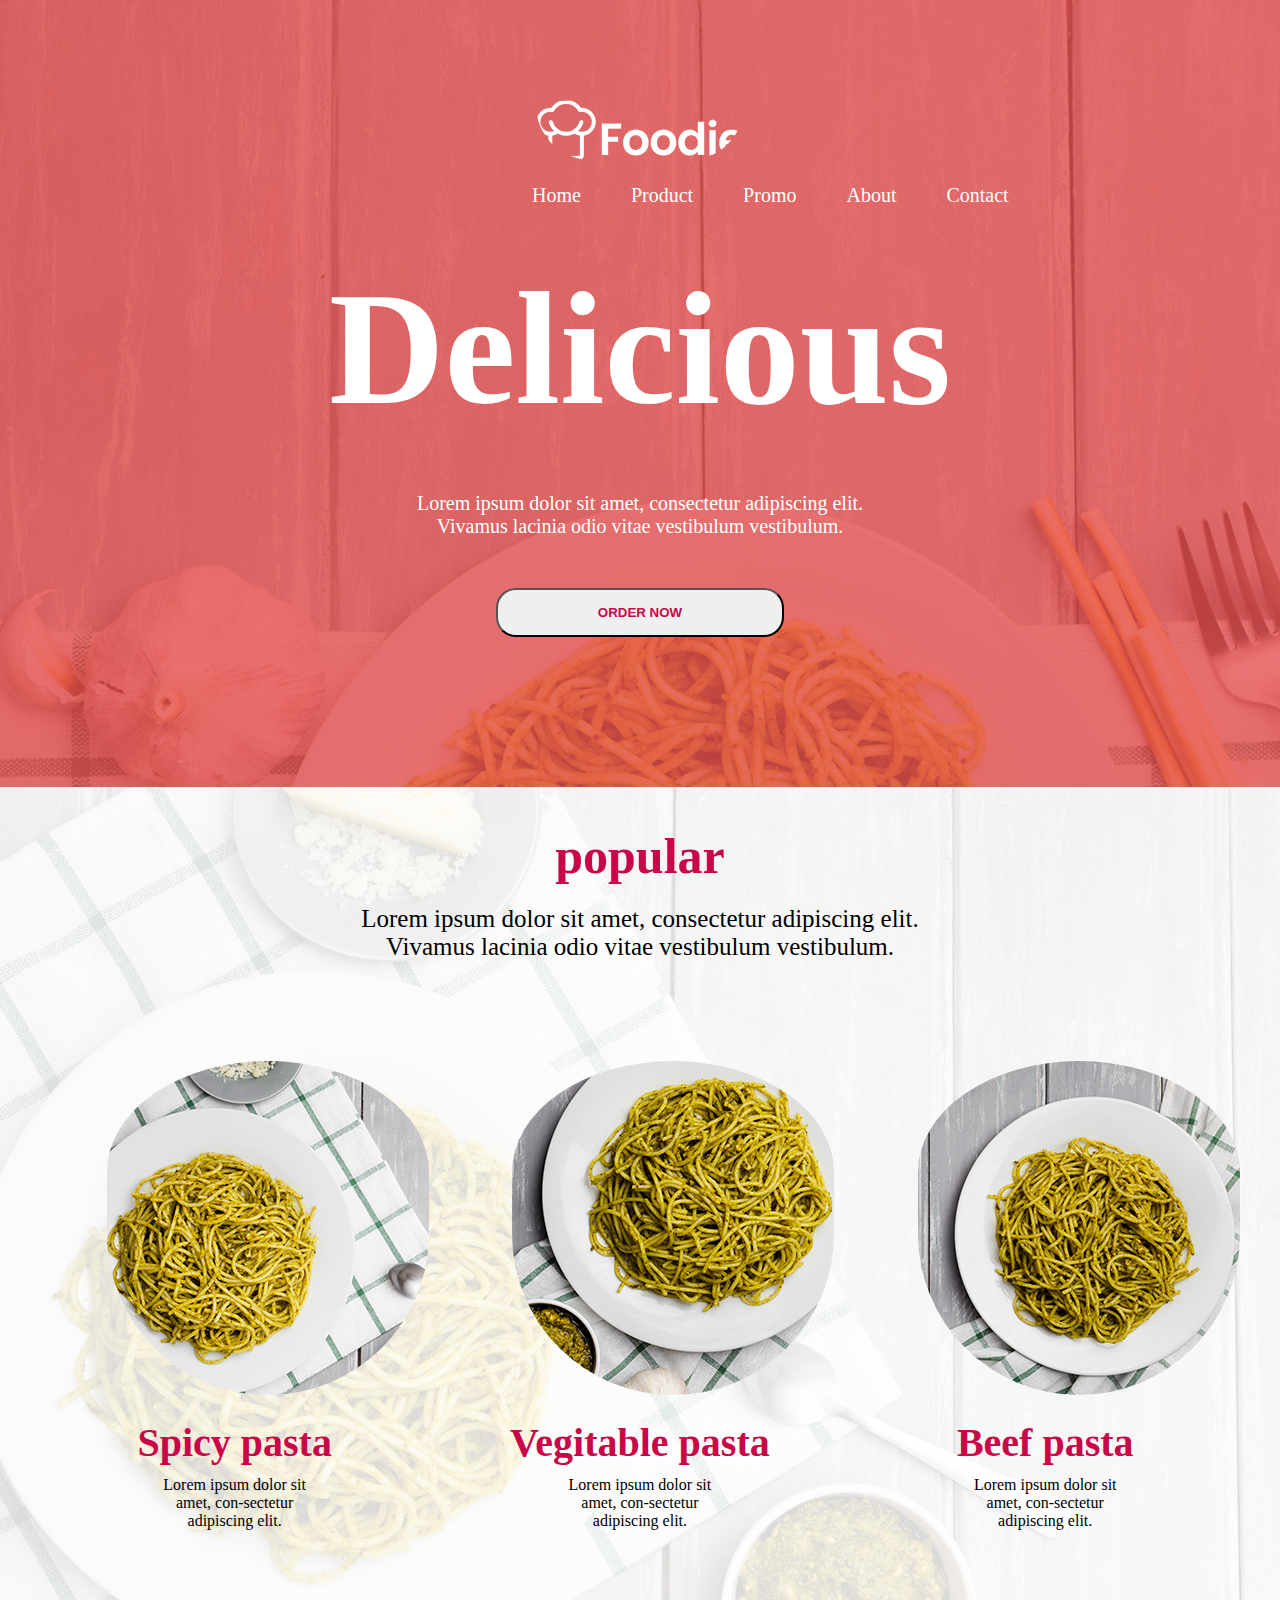
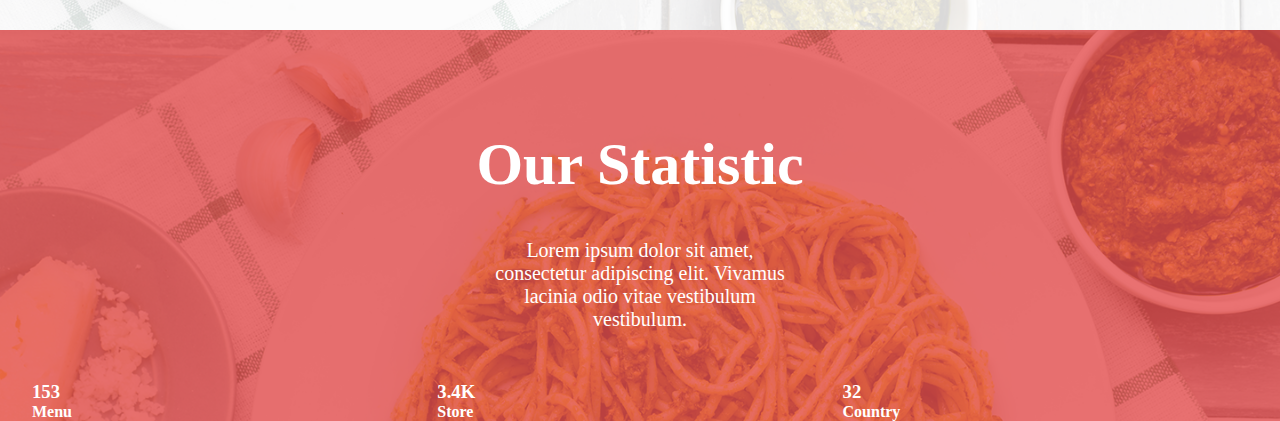
==== PSD2/index.html @ f1468d80 "psd" ====
<!DOCTYPE html>
<html lang="en">

<head>
    <meta charset="UTF-8">
    <meta http-equiv="X-UA-Compatible" content="IE=edge">
    <meta name="viewport" content="width=device-width, initial-scale=1.0">
    <title>Document</title>
    <link rel="stylesheet" href="style.css">
</head>

<body>
    <header id="header">
        <div class="headfilter">
            <div class="container">
                <div class="nav">
                    <div class="logo">
                        <img src="image/Logo.png" alt="">
                    </div>
                    <ul type="none">
                        <div class="list">
                            <li>Home</li>
                            <li>Product</li>
                            <li>Promo</li>
                            <li>About</li>
                            <li>Contact</li>
                        </div>
                    </ul>
                </div>
                <div class="container">
                    <div class="title">
                        <h1>Delicious</h1>
                    </div>
                    <div class="para">
                        <p>Lorem ipsum dolor sit amet, consectetur adipiscing elit. <br> Vivamus lacinia odio vitae
                            vestibulum vestibulum. </p>
                    </div>
                    <div class="box">
                        <button>ORDER NOW</button>
                    </div>
                </div>
            </div>
        </div>
    </header>
    <section id="section2">
        <div class="sectionfilter">
            <div class="container">
                <div class="best">
                    <h2>popular</h2>
                    <p>Lorem ipsum dolor sit amet, consectetur adipiscing elit.<br> Vivamus lacinia odio vitae vestibulum vestibulum. </p>
                </div>
                <div class="row">
                    <div class="col-33">
                        <img src="image/image1.png" alt="">
                        <h2>Spicy pasta</h2>
                        <p>Lorem ipsum dolor sit amet, con-sectetur adipiscing elit.</p>
                    </div>
                    <div class="col-33">
                        <img src="image/image2.png" alt="">
                        <h2>Vegitable pasta</h2>
                        <p>Lorem ipsum dolor sit amet, con-sectetur adipiscing elit.</p>
                    </div>
                    <div class="col-33">
                        <img src="image/image3.png" alt="">
                        <h2>Beef pasta</h2>
                        <p>Lorem ipsum dolor sit amet, con-sectetur adipiscing elit.</p>
                    </div>
                </div>
            </div>
        </div>
    </section>
    <section id="section3">
        <div class="sectionfilter3">
            <div class="container">
                <div class="follow">
                    <h2>Our Statistic</h2>
                    <p>Lorem ipsum dolor sit amet, consectetur adipiscing elit. Vivamus lacinia odio vitae vestibulum vestibulum. </p>
                </div>
                <div class="row">
                    <div class="col-33">
                        <h3><b>153</b></h3>
                        <h4>Menu</h4>
                    </div>
                    <div class="col-33">
                        <h3><b>3.4K</b></h3>
                        <h4>Store</h4>
                    </div>
                    <div class="col-33">
                        <h3><b>32</b></h3>
                        <h4>Country</h4>
                    </div>
                </div>
            </div>
        </div>
    </section>

</body>

</html>
---- PSD2/style.css ----
*{
    margin: 0px;
    padding: 0px;
    box-sizing: border-box;
    /* border: 1px solid black; */
    /* border: none; */
}
.container{
    width: 95%;
    margin: 0 auto;
}
.col-50{
    width: 50%;
    /* display: flex; */
}
.col-33{
    width: 33.33%;
    
}
#header{
    background-image: url(image/backimage1.png);
    /* background-color: #e8565e; */
    background-repeat: no-repeat;
    background-size: cover;
    color: white;
    /* height: 700px; */
}
.headfilter{
    background-color: rgba(230,80,80,0.8);
}
.logo{
    text-align: center;
    /* font-size: 20px; */
    /* margin: 0px 0px 20px 0px; */
    /* padding: 10px 0 50px 0 ; */
}
.list{
    display: flex;
    text-align: center;
    padding:10px 00px 0 500px;
    font-size: 20px;
    gap: 50px;
}
li{
    color: white;
}
.title{
    text-align: center;
    font-family:Georgia, 'Times New Roman', Times, serif;
    font-weight: 0;
    font-size: 80px;
    margin: 50px 0 50px;
}
.para{
    text-align: center;
    font-size: 20px;
}
.box{
    text-align: center;
    /* margin:50px 0 500px 0 ; */
    padding: 50PX 0 150PX 0;
}
button{
    border-radius: 20px;
    padding: 15px 100px 15px 100px;
    color: rgb(201, 7, 72);
    font-weight: 700;
}
#section2{
    background-image: url(image/backimage2.png);
    background-repeat: no-repeat;
    background-size: cover;
    /* height: 700px; */
}
.best>h2{
    text-align: center;
    color: rgb(201,7,72);
    /* margin: 40px 0  20px 0 ; */
    padding: 40px 0 20px 0;
    font-size: 50px;

}
.best>p{
    text-align: center;
    font-size: 25px;
}
.row{
    display: flex;
    /* gap: 100px; */
}
img{
    border-radius: 500px;
    margin: 50px 75px 10px 75px;
    padding-top: 50px;
}
.col-33>h2{
    text-align: center;
    margin:10px 20px ;
    color: rgb(201,7,72);
    font-size: 40px;
}
.col-33>p{
    text-align: center;
    margin: 0px 120px;
    padding-bottom: 100px ;
}
#section3{
    background-image: url(image/backimage3.png);
    background-repeat: no-repeat;
    background-size: cover;
}
.sectionfilter3{
    background-color: rgba(230,80,80,0.8);
    color: white;

}
.follow>h2{
    text-align: center;
    font-size: 60px;
    padding: 100px 0 30px 0;
}
.follow>p{
    text-align: center;
    font-size: 20px;
    padding: 10px 450px 50px 450px;
}
.col-33{
    /* border: dashed; */
    /* border-radius: 1000px; */
    /* margin: 100px 100px 100px 100px; */
    /* padding: 100px 100px 100px 100px; */
}
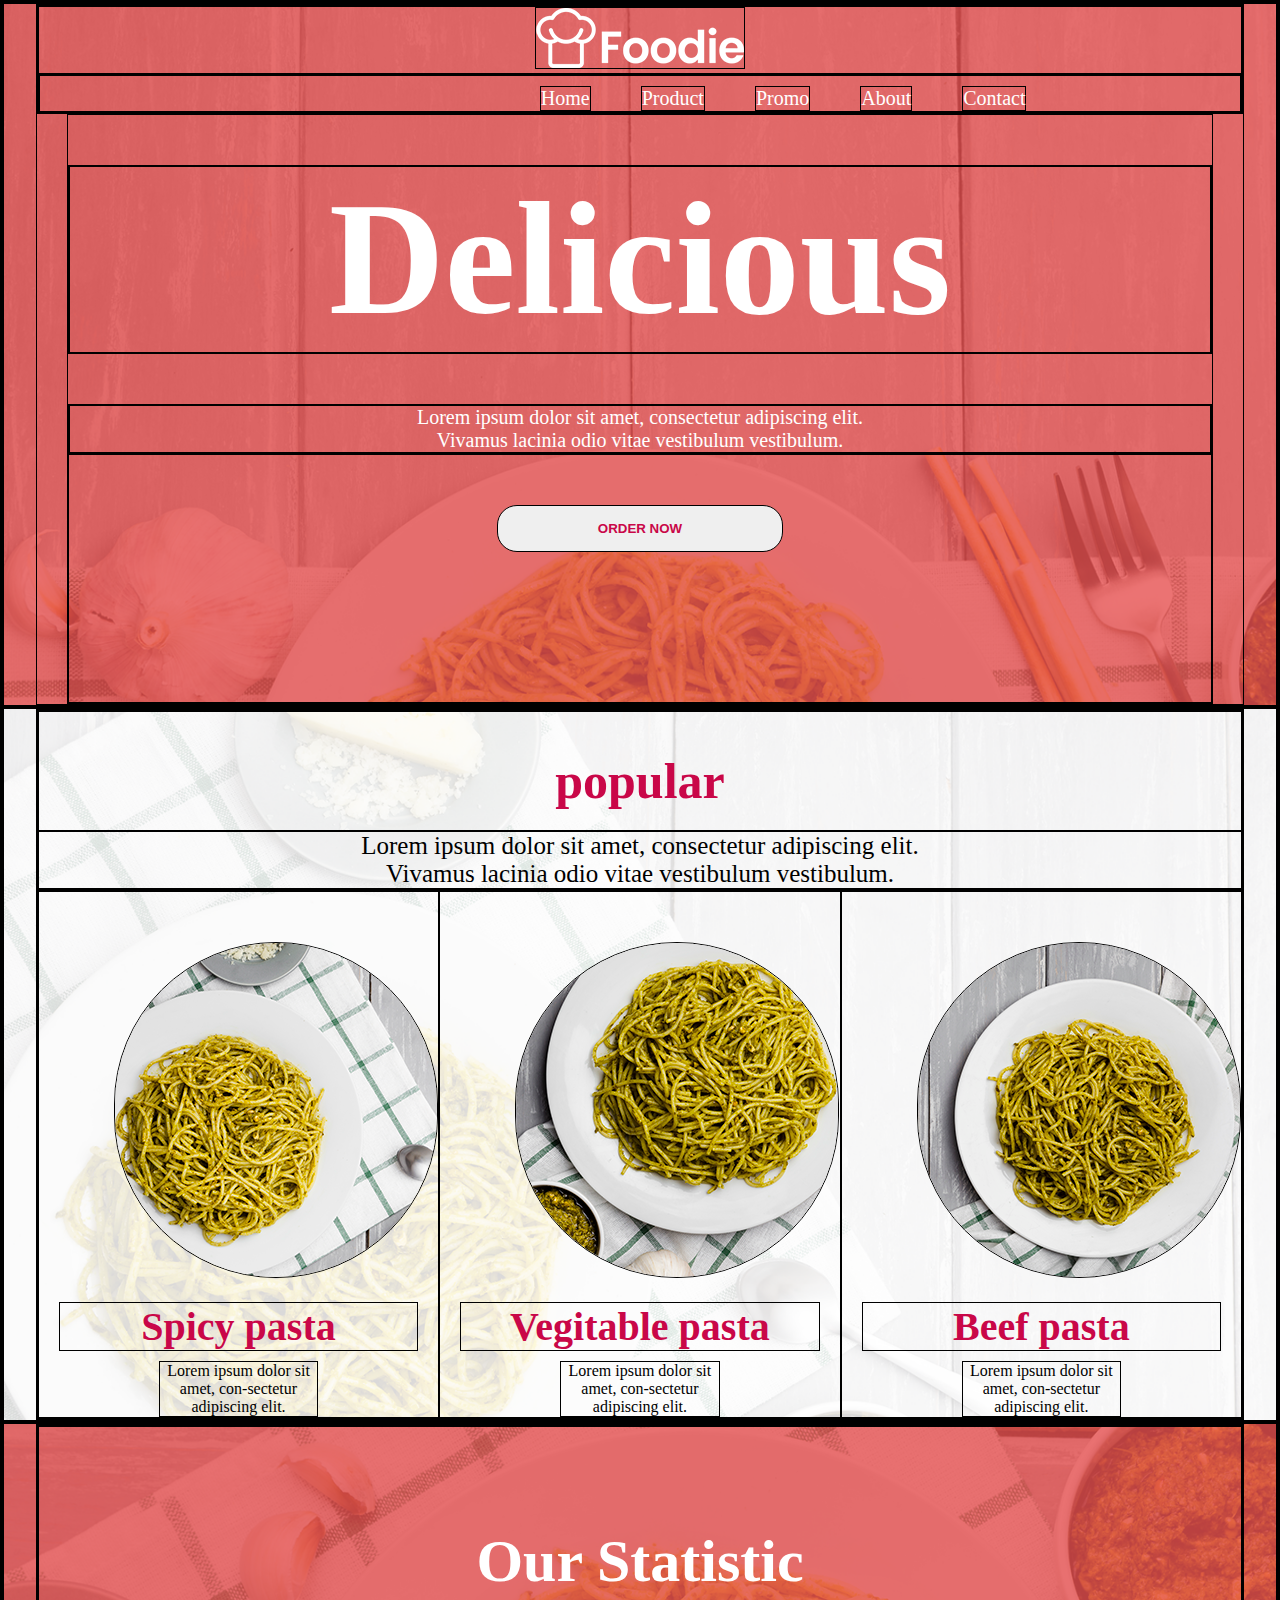
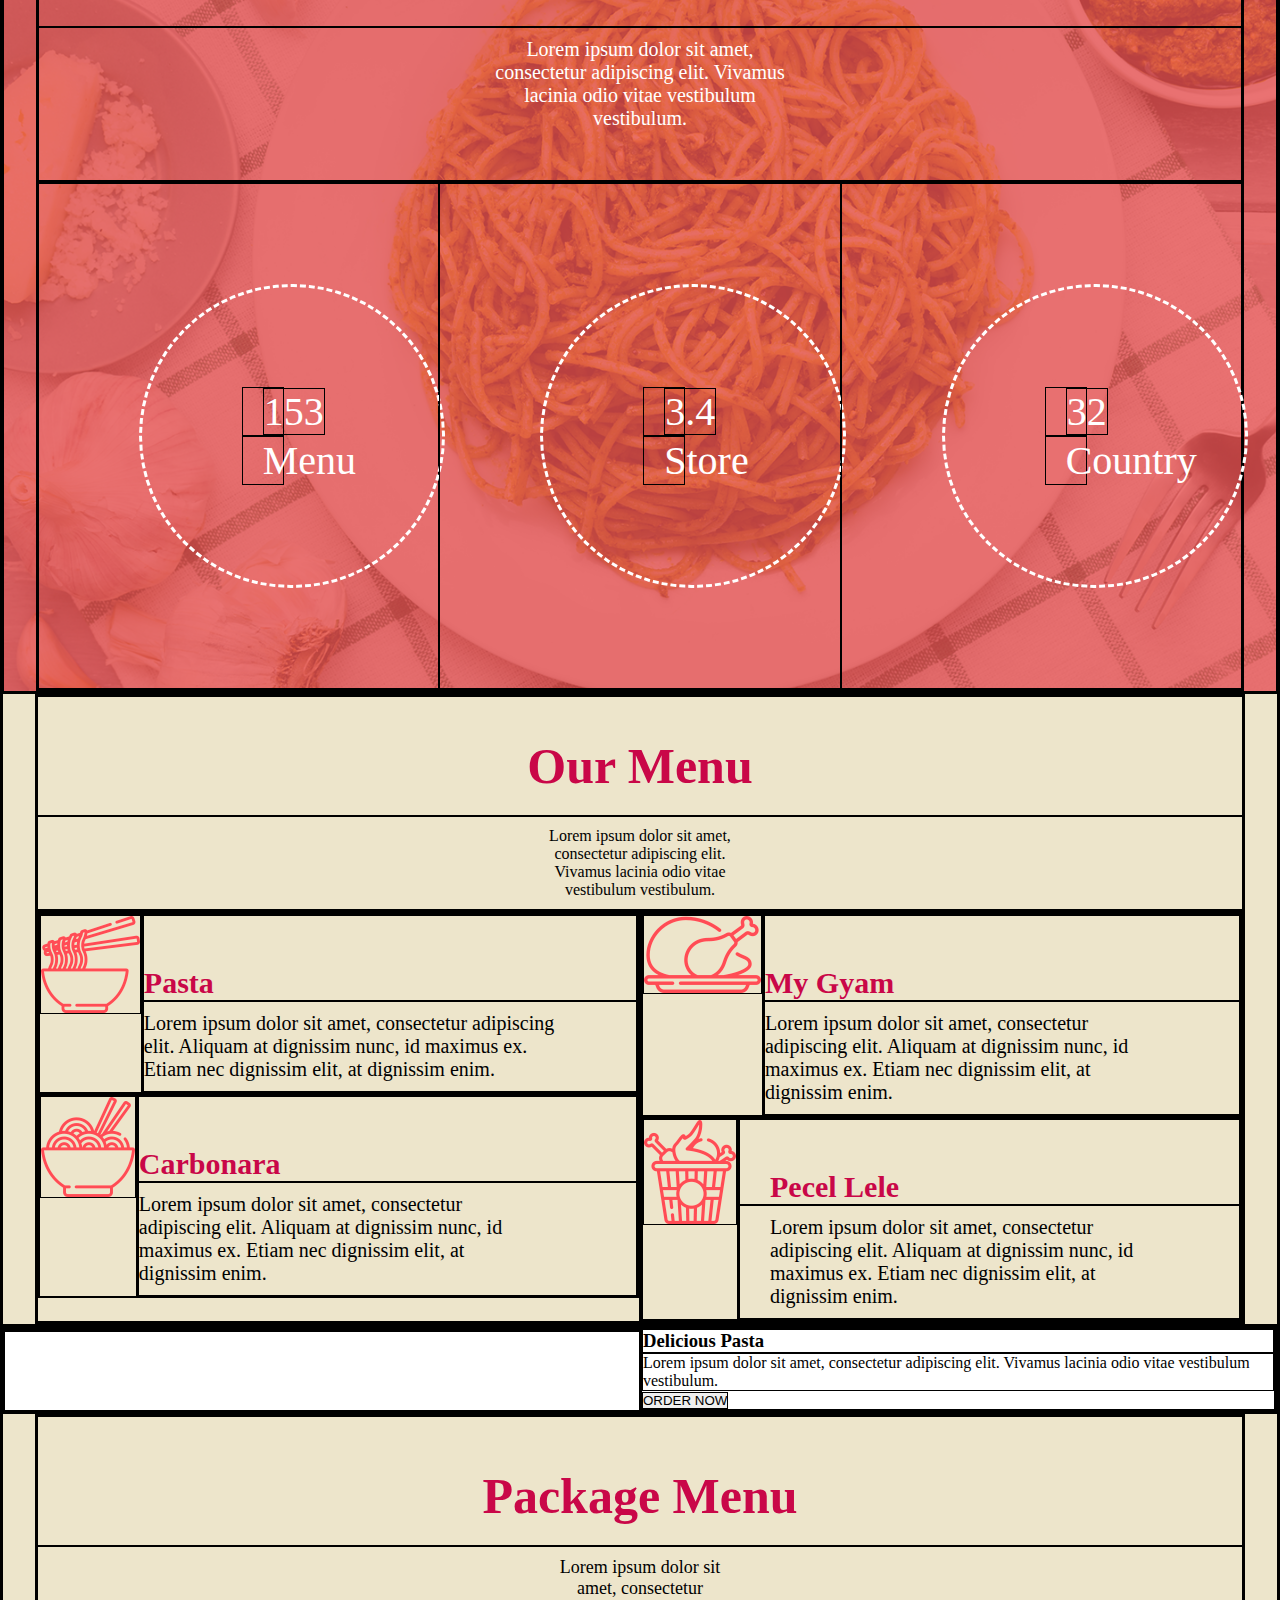
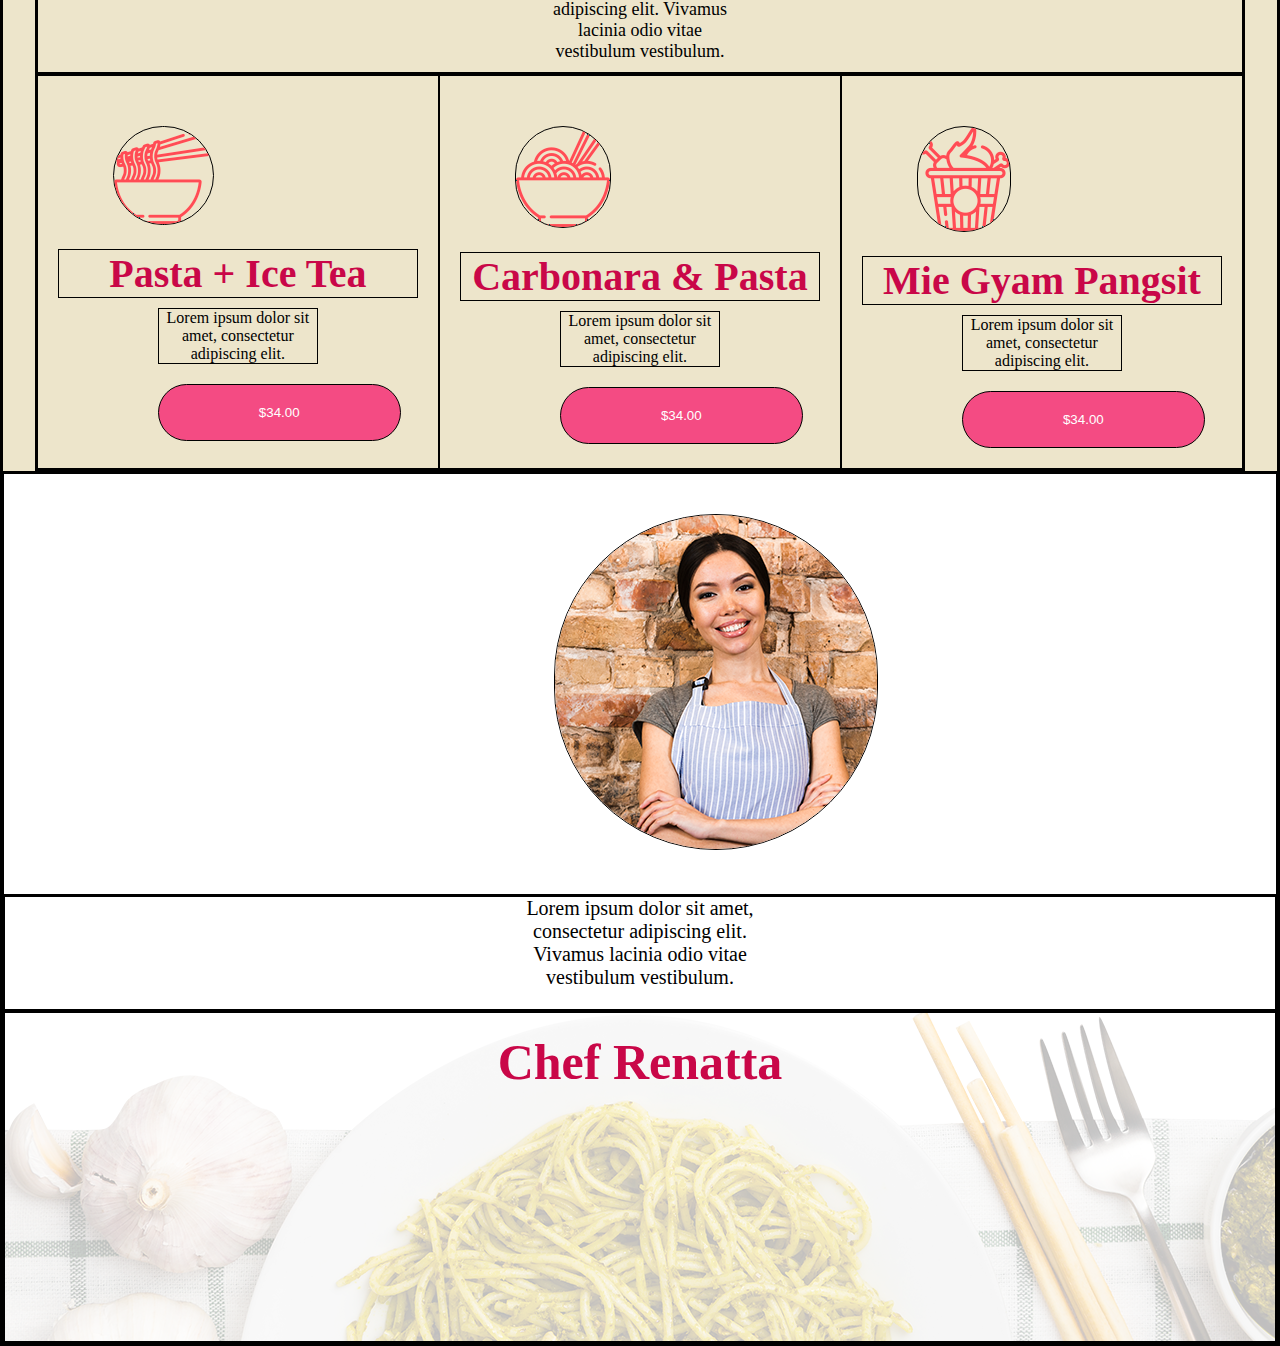
==== commit 3a09180f: "psd2" ====
--- a/PSD2/index.html
+++ b/PSD2/index.html
@@ -78,20 +78,131 @@
                 </div>
                 <div class="row">
                     <div class="col-33">
-                        <h3><b>153</b></h3>
-                        <h4>Menu</h4>
-                    </div>
-                    <div class="col-33">
-                        <h3><b>3.4K</b></h3>
-                        <h4>Store</h4>
-                    </div>
-                    <div class="col-33">
-                        <h3><b>32</b></h3>
-                        <h4>Country</h4>
-                    </div>
-                </div>
-            </div>
-        </div>
+                        <div class="menu">
+                            <p><span>153</span></p>
+                            <p>Menu</p>
+                        </div>
+                    </div>
+                    <div class="col-33">
+                        <div class="menu">
+                            <p><span>3.4</span></p>
+                            <p>Store</p>
+                        </div>
+                    </div>
+                    <div class="col-33">
+                        <div class="menu">
+                            <p><span>32</span></p>
+                            <p>Country</p>
+                        </div>
+                    </div>
+                </div>
+            </div>
+        </div>
+    </section>
+    <section id="section4">
+        <div class="container">
+            <div class="ourmenu">
+                <h2>Our Menu</h2>
+                <p>Lorem ipsum dolor sit amet, consectetur adipiscing elit. Vivamus lacinia odio vitae vestibulum vestibulum. </p>
+            </div>
+            <div class="row">
+                <div class="col-50">
+                    <div class="upleft">
+                        <div class="up1">
+                        <img src="image/Icon1.png" alt="">
+                        </div>
+                        <div class="up2">
+                        <h3>Pasta</h3>
+                        <p>Lorem ipsum dolor sit amet, consectetur adipiscing elit. Aliquam at dignissim nunc, id maximus ex. Etiam nec dignissim elit, at dignissim enim.</p>
+                        </div>
+                    </div>
+                    <div class="downleft">
+                        <div class="down1">
+                        <img src="image/Icon2.png" alt="">
+                        </div>
+                        <div class="down2">
+                        <h3>Carbonara</h3>
+                        <p>Lorem ipsum dolor sit amet, consectetur adipiscing elit. Aliquam at dignissim nunc, id maximus ex. Etiam nec dignissim elit, at dignissim enim.</p>
+                        </div>
+                    </div>
+                </div>
+                <div class="col-50">
+                    <div class="upright">
+                        <div class="right1">
+                        <img src="image/Icon3.png" alt="">
+                        </div>
+                        <div class="right2">
+                        <h3>My Gyam</h3>
+                        <p>Lorem ipsum dolor sit amet, consectetur adipiscing elit. Aliquam at dignissim nunc, id maximus ex. Etiam nec dignissim elit, at dignissim enim.</p>
+                        </div>
+                    </div>
+                    <div class="downright">
+                        <div class="left1">
+                        <img src="image/Icon4.png" alt="">
+                        </div>
+                        <div class="left2">
+                        <h3>Pecel Lele</h3>
+                        <p>Lorem ipsum dolor sit amet, consectetur adipiscing elit. Aliquam at dignissim nunc, id maximus ex. Etiam nec dignissim elit, at dignissim enim.</p>
+                        </div>
+                    </div>
+                </div>
+            </div>
+        </div>
+    </section>
+    <section id="section5">
+            <div class="row">
+                <div class="col-50">
+                    <div class="sectionfilter5">
+                        <div class="photo">
+                    <!-- <img src="image/backimage5.png" alt=""> -->
+                </div></div></div>
+                <div class="col-50">
+                    <div class="pasta">
+                        <h3>Delicious Pasta</h3>
+                        <p>Lorem ipsum dolor sit amet, consectetur adipiscing elit. Vivamus lacinia odio vitae vestibulum vestibulum. </p>
+                        <button>ORDER NOW</button>
+                    </div>
+                </div>
+            </div>
+    </section>
+    <section id="section6">
+        <div class="container">
+            <div class="package">
+                <h2>Package Menu</h2>
+                <p>Lorem ipsum dolor sit amet, consectetur adipiscing elit. Vivamus lacinia odio vitae vestibulum vestibulum. </p>
+            </div>
+            <div class="row">
+                <div class="col-33">
+                    <img src="image/Icon1.png" alt="">
+                    <h2>Pasta + Ice Tea</h2>
+                    <p>Lorem ipsum dolor sit amet, consectetur adipiscing elit.</p>
+                    <button>$34.00</button>
+                </div>
+                <div class="col-33">
+                    <img src="image/Icon2.png" alt="">
+                    <h2>Carbonara & Pasta</h2>
+                    <p>Lorem ipsum dolor sit amet, consectetur adipiscing elit.</p>
+                    <button>$34.00</button>
+                </div>
+                <div class="col-33">
+                    <img src="image/Icon4.png" alt="">
+                    <h2>Mie Gyam Pangsit</h2>
+                    <p>Lorem ipsum dolor sit amet, consectetur adipiscing elit.</p>
+                    <button>$34.00</button>
+                </div>
+            </div>
+        </div>
+    </section>
+    <section id="section7">
+            <div class="chef">
+                <img src="image/Msef.png" alt="">
+            </div>
+            <div class="line">
+                <p>Lorem ipsum dolor sit amet, consectetur adipiscing elit. Vivamus lacinia odio vitae vestibulum vestibulum. </p>
+            </div>
+            <div class="name">
+                <h2>Chef Renatta</h2>
+            </div>
     </section>
 
 </body>
--- a/PSD2/style.css
+++ b/PSD2/style.css
@@ -2,7 +2,7 @@
     margin: 0px;
     padding: 0px;
     box-sizing: border-box;
-    /* border: 1px solid black; */
+    border: 1px solid black;
     /* border: none; */
 }
 .container{
@@ -60,7 +60,7 @@
     /* margin:50px 0 500px 0 ; */
     padding: 50PX 0 150PX 0;
 }
-button{
+.box>button{
     border-radius: 20px;
     padding: 15px 100px 15px 100px;
     color: rgb(201, 7, 72);
@@ -86,12 +86,13 @@
 }
 .row{
     display: flex;
-    /* gap: 100px; */
-}
-img{
+    /* padding-bottom:  150px; */
+    /* padding-top: 20px; */
+}
+.col-33>img{
     border-radius: 500px;
     margin: 50px 75px 10px 75px;
-    padding-top: 50px;
+    /* padding-top: 50px; */
 }
 .col-33>h2{
     text-align: center;
@@ -102,7 +103,7 @@
 .col-33>p{
     text-align: center;
     margin: 0px 120px;
-    padding-bottom: 100px ;
+    /* padding-bottom: 100px ; */
 }
 #section3{
     background-image: url(image/backimage3.png);
@@ -124,9 +125,155 @@
     font-size: 20px;
     padding: 10px 450px 50px 450px;
 }
+.menu{
+    width: 33.33%;
+    border: dashed;
+    /* font-size: 30px; */
+    border-radius: 500px;
+    margin: 100px 100px 100px 100px;
+    padding: 100px 200px 100px 100px;
+}
+.menu>p{
+    text-align: center;
+    padding: 0 20px;
+    font-size: 40px;
+}
+#section4{
+    background-color:  #ede5cb;
+}
+.ourmenu>h2{
+    text-align: center;
+    color: rgb(201,7,72);
+    font-size: 50px;
+    padding: 40px 0 20px 0;
+
+}
+.ourmenu>p{
+    text-align: center;
+    padding: 10px 500px 10px 500px;
+}
+.upleft{
+    display: flex;
+}
+.up1>img{
+    /* margin: 30px; */
+    /* padding: 10px 0px 10px 10px; */
+    /* width: 100px; */
+}
+.up2>h3{
+    font-size: 30px;
+    color: rgb(201,7,72);
+    padding: 50px 40px 0px 0;
+
+}
+.up2>p{
+    padding: 10px 80px 10px 0;
+    font-size: 20px;
+    
+}
+.downleft{
+    display: flex;
+}
+.down2>h3{
+    font-size: 30px;
+    color: rgb(201,7,72);
+    padding: 50px 60px 0px 0px;
+}
+.down2>p{
+    padding:10px 100px 10px 0px ;
+    font-size: 20px;
+}
+.upright{
+    display: flex;
+
+}
+.right2>h3{
+    font-size: 30px;
+    color: rgb(201,7,72);
+    padding: 50px 40px 0px 0;
+}
+.right2>p{
+    padding: 10px 80px 10px 0;
+    font-size: 20px;
+}
+.downright{
+    display: flex;
+}
+.left2>h3{
+    font-size: 30px;
+    color: rgb(201,7,72);
+    padding: 50px 60px 0px 30px;
+
+}
+.left2>p{
+    padding:10px 100px 10px 30px ;
+    font-size: 20px;
+}
+.photo{
+    background-image: url(image/backimage5.png);
+    background-repeat: no-repeat;
+    background-size: cover;
+    width: 100%;
+
+}
+/* .sectionfilter5{ */
+    /* background-color: rgba(230,80,80,0.8); */
+    /* color: white; */
+
+}
+.pasta>h3{
+
+}
+#section6{
+    background-color:  #ede5cb;
+}
+.package>h2{
+    text-align: center;
+    color: rgb(201,7,72);
+    font-size: 50px;
+    padding: 50px 0 20px 0;
+
+}
+.package>p{
+    text-align: center;
+    padding: 10px 500px 10px 500px;
+    font-size: 18px;
+}
 .col-33{
-    /* border: dashed; */
-    /* border-radius: 1000px; */
-    /* margin: 100px 100px 100px 100px; */
-    /* padding: 100px 100px 100px 100px; */
-}
+    /* background-color: white; */
+}
+.col-33>button{
+    border-radius: 30px;
+    padding: 20px 100px 20px 100px;
+    background-color: rgb(244, 75, 131);
+    color: white;
+    margin:20px 120px;
+    /* font-weight: 700; */
+}
+#section7{
+    /* position: relative; */
+    /* position: absolute; */
+}
+.chef>img{
+    /* text-align: center; */
+    border-radius: 500px;
+    /* padding: 20px 450px; */
+    margin: 40px 550px;
+}
+.line>p{
+    text-align: center;
+    padding: 0px 500px 20px 500px;
+    font-size: 20px;
+}
+.name>h2{
+    text-align: center;
+    font-size: 50px;
+    padding-top: 20px;
+    padding-bottom: 250px;
+    color: rgb(201,7,72);
+}
+.name{
+    background-image: url(image/backimage7.png);
+    /* position: absolute; */
+    /* position: relative; */
+}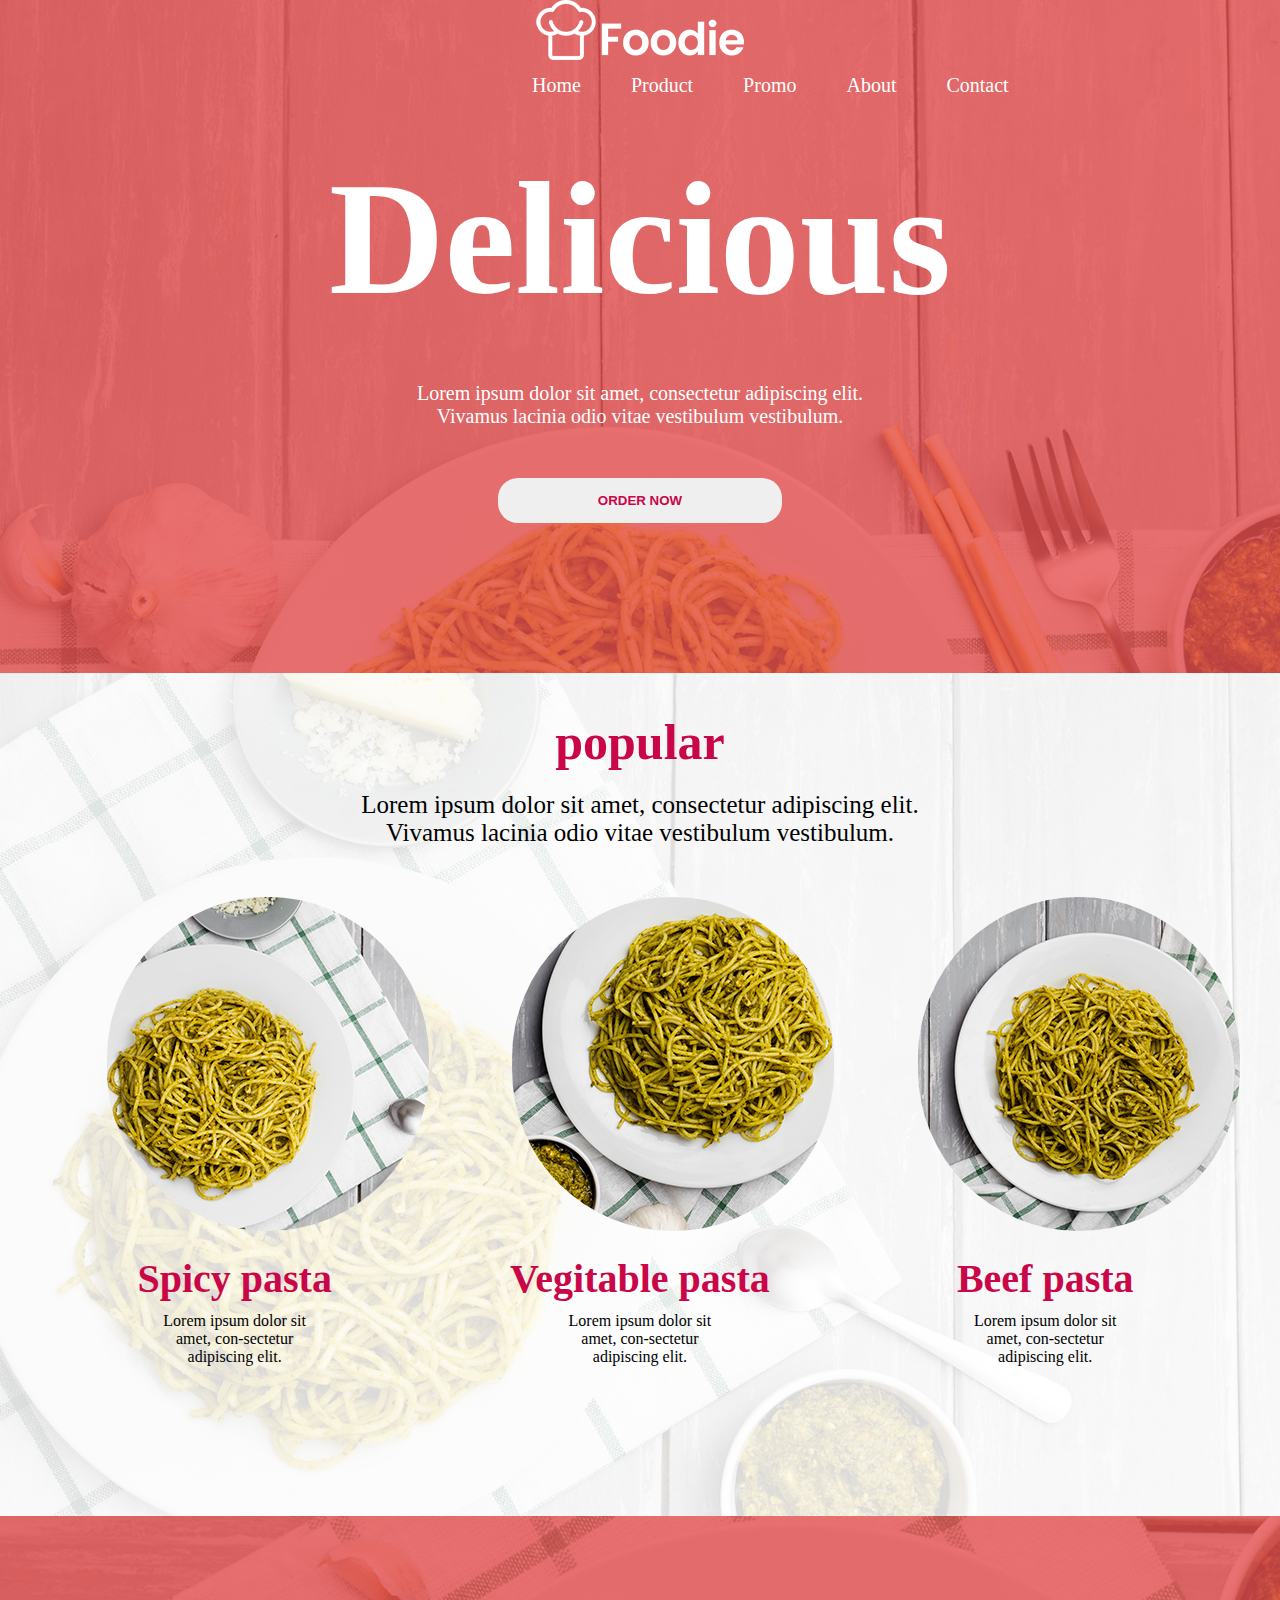
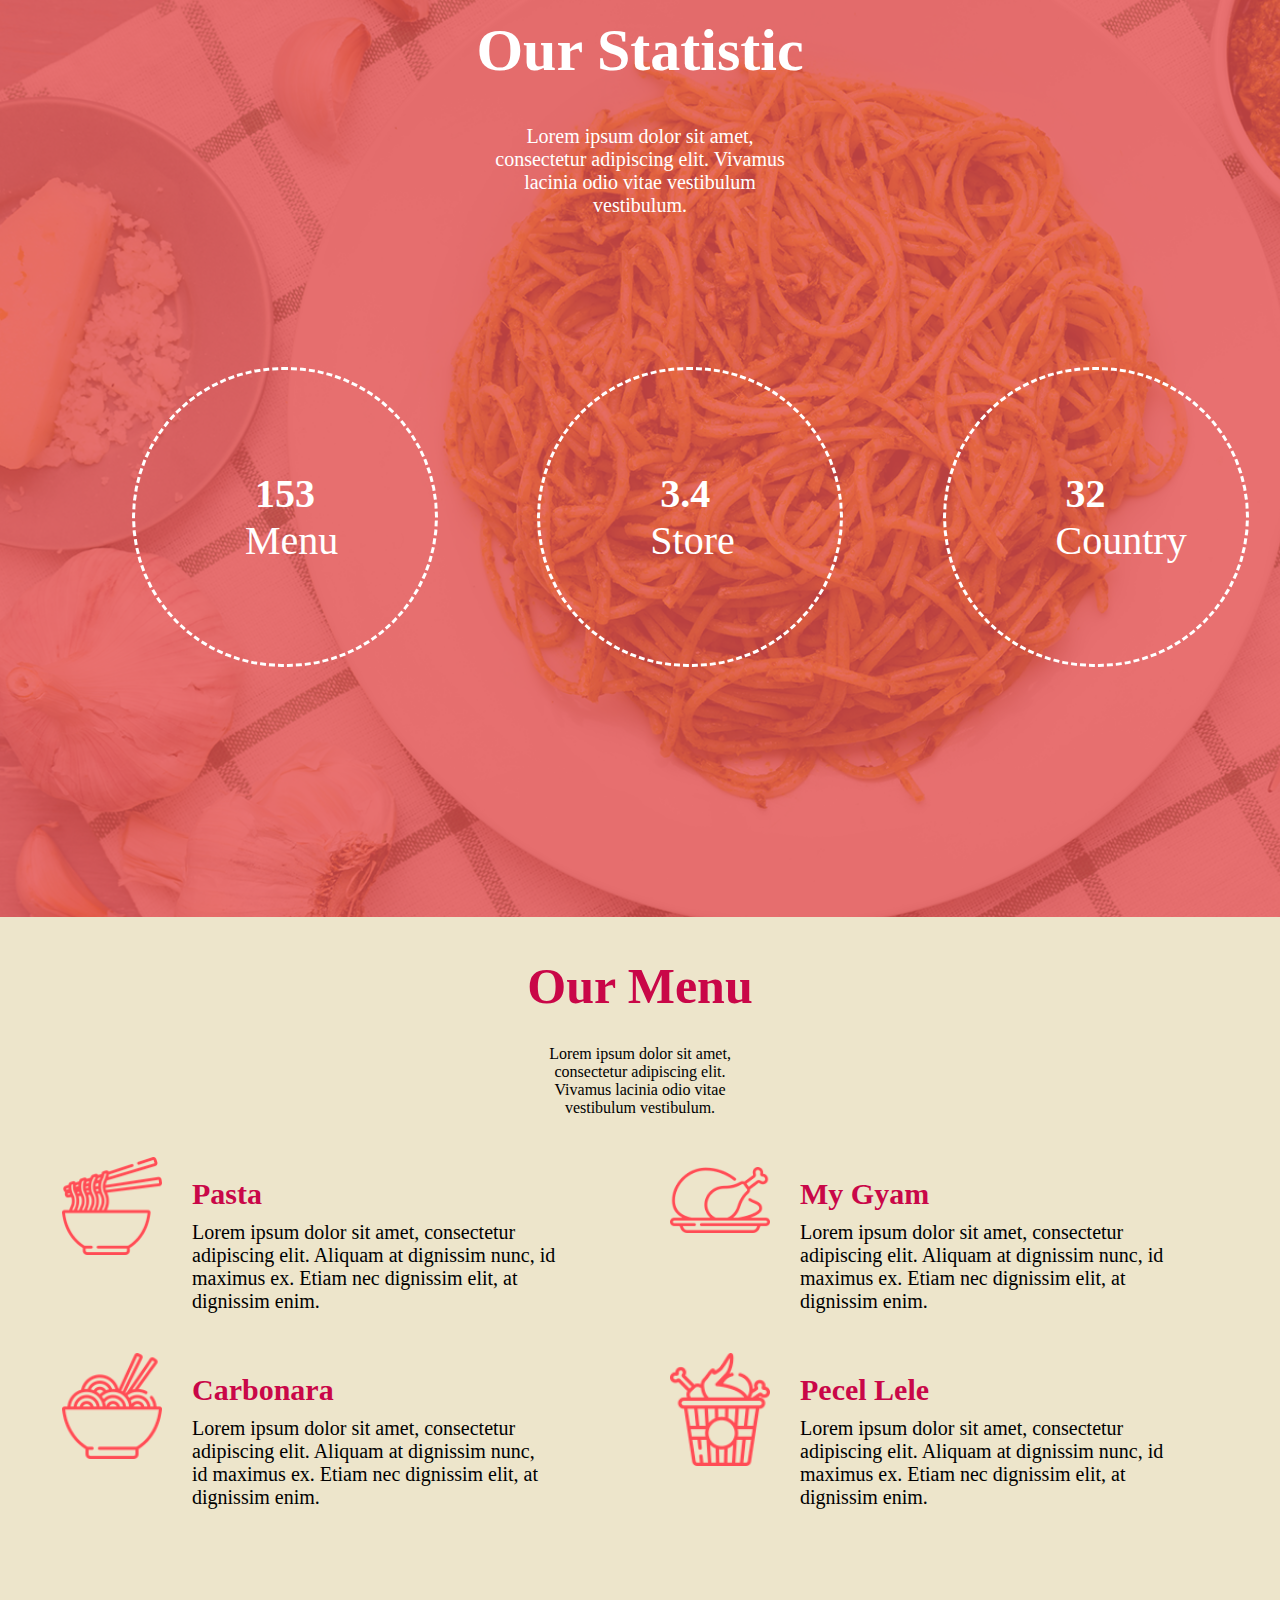
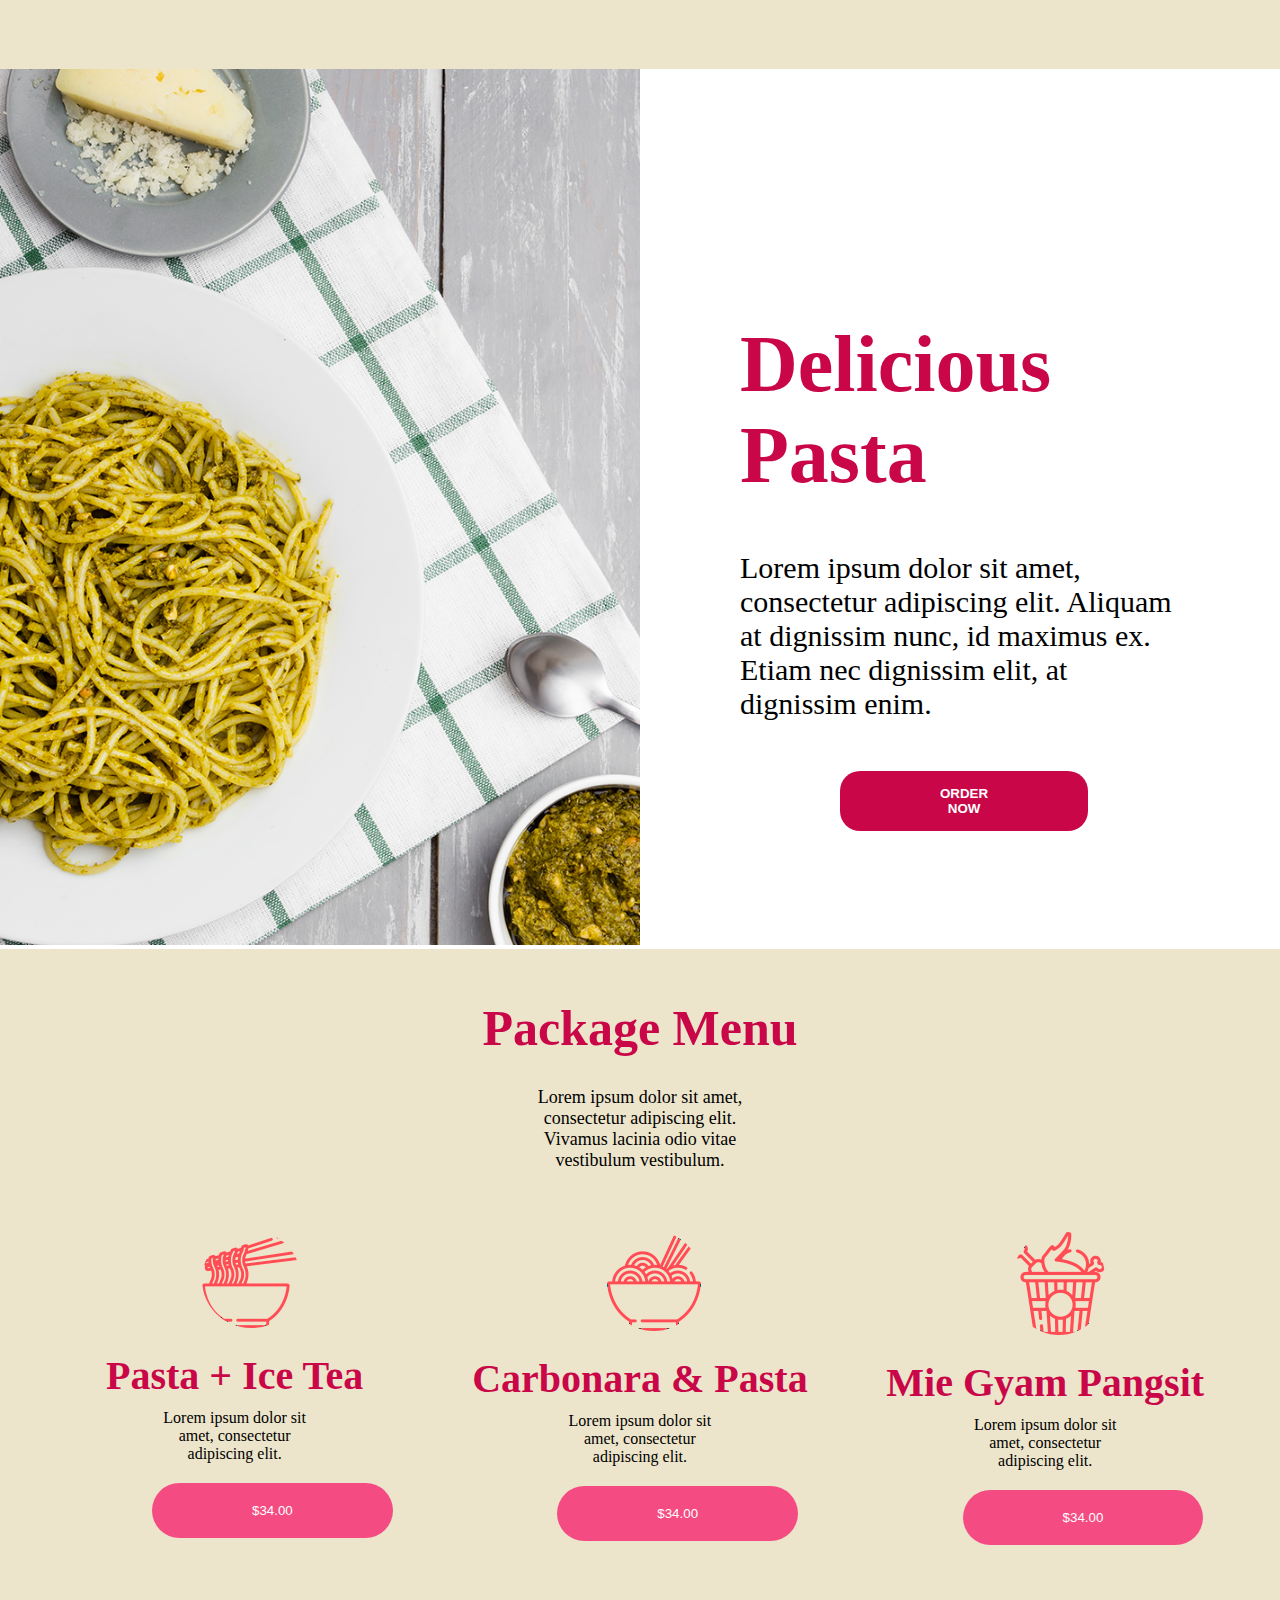
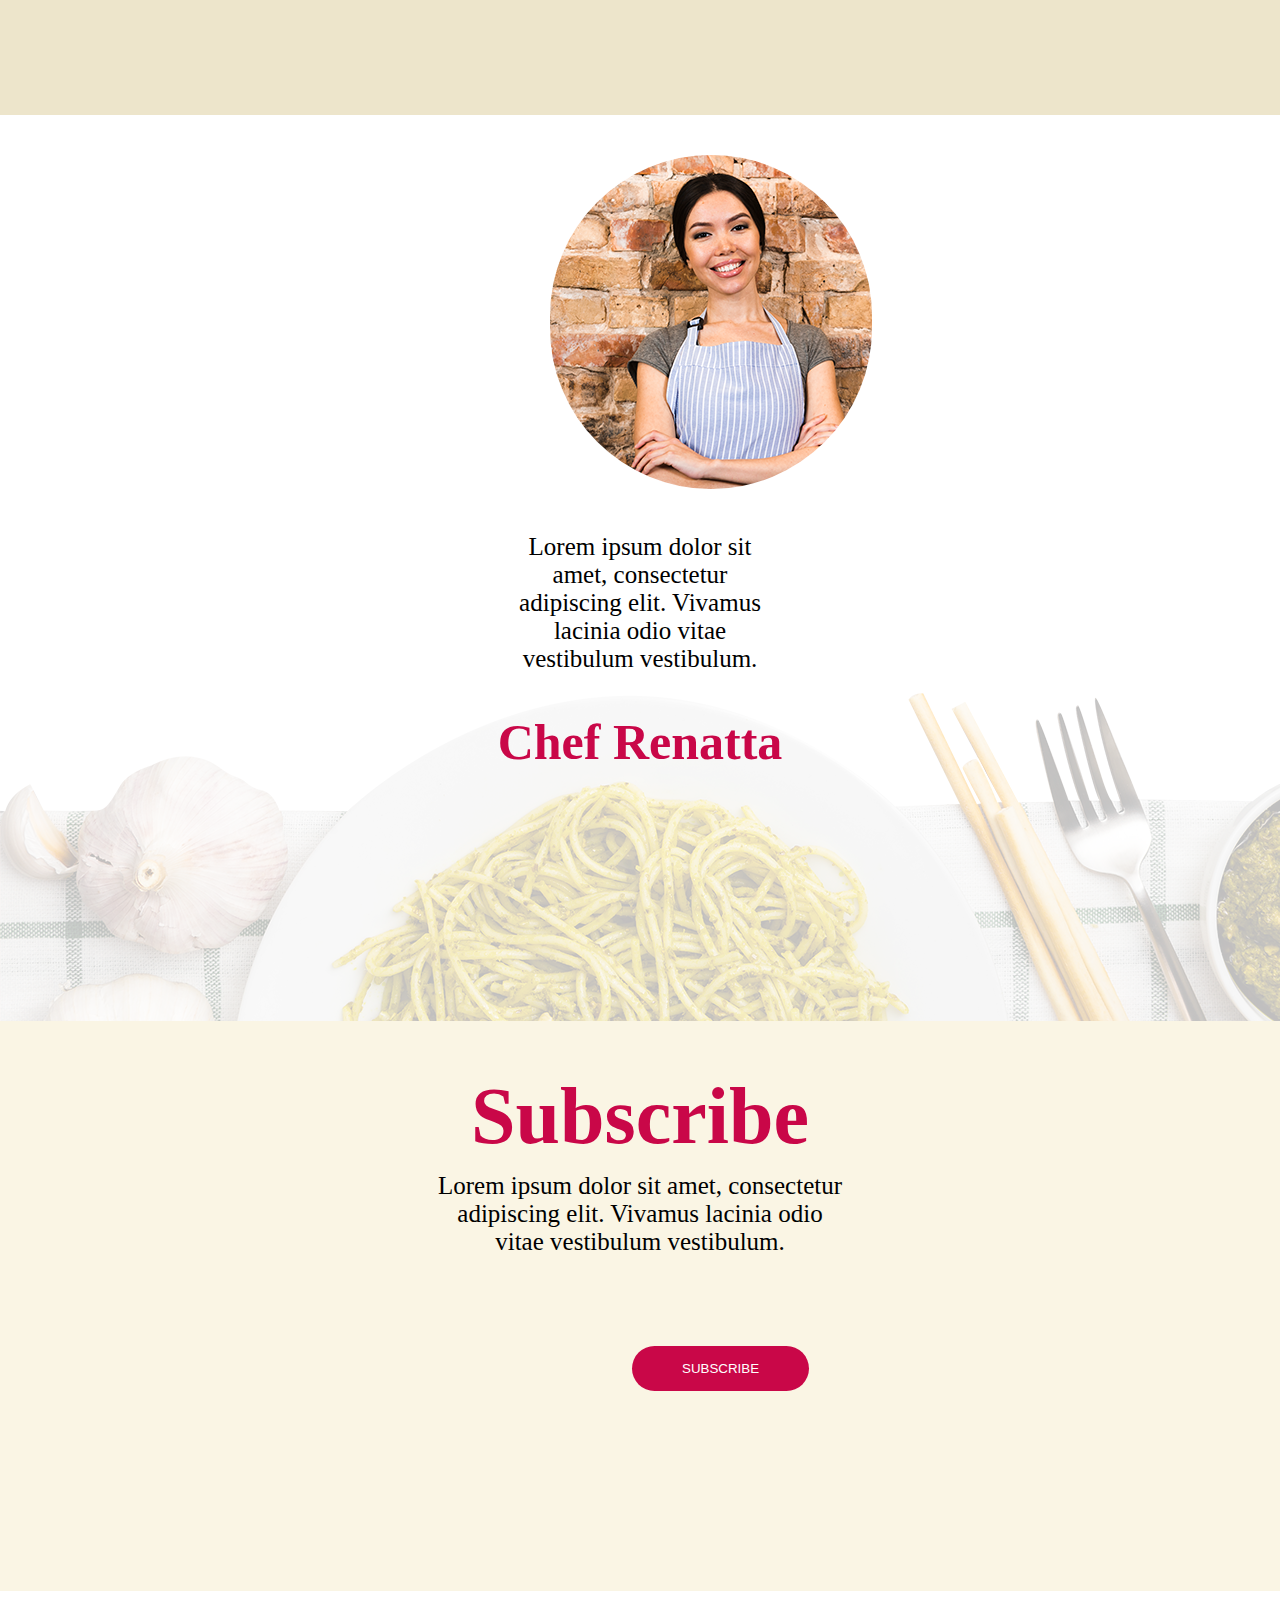
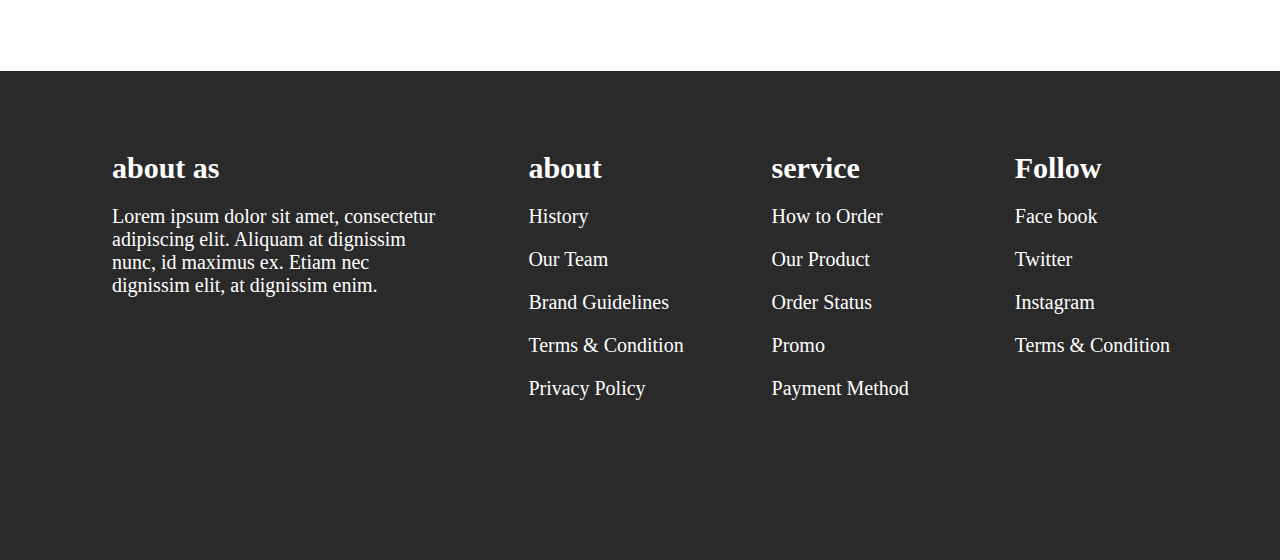
==== commit 9e8a802f: "psd" ====
--- a/PSD2/index.html
+++ b/PSD2/index.html
@@ -1,6 +1,5 @@
 <!DOCTYPE html>
 <html lang="en">
-
 <head>
     <meta charset="UTF-8">
     <meta http-equiv="X-UA-Compatible" content="IE=edge">
@@ -79,19 +78,19 @@
                 <div class="row">
                     <div class="col-33">
                         <div class="menu">
-                            <p><span>153</span></p>
+                            <h2>153</h2>
                             <p>Menu</p>
                         </div>
                     </div>
                     <div class="col-33">
                         <div class="menu">
-                            <p><span>3.4</span></p>
+                            <h2>3.4</h2>
                             <p>Store</p>
                         </div>
                     </div>
                     <div class="col-33">
                         <div class="menu">
-                            <p><span>32</span></p>
+                            <h2>32</h2>
                             <p>Country</p>
                         </div>
                     </div>
@@ -150,16 +149,16 @@
         </div>
     </section>
     <section id="section5">
-            <div class="row">
+            <div class="row1">
                 <div class="col-50">
                     <div class="sectionfilter5">
                         <div class="photo">
-                    <!-- <img src="image/backimage5.png" alt=""> -->
+                    <img src="image/backimage5.png" alt="">
                 </div></div></div>
                 <div class="col-50">
                     <div class="pasta">
                         <h3>Delicious Pasta</h3>
-                        <p>Lorem ipsum dolor sit amet, consectetur adipiscing elit. Vivamus lacinia odio vitae vestibulum vestibulum. </p>
+                        <p>Lorem ipsum dolor sit amet, consectetur adipiscing elit. Aliquam at dignissim nunc, id maximus ex. Etiam nec dignissim elit, at dignissim enim. </p>
                         <button>ORDER NOW</button>
                     </div>
                 </div>
@@ -173,19 +172,22 @@
             </div>
             <div class="row">
                 <div class="col-33">
-                    <img src="image/Icon1.png" alt="">
+                    <div class="small">
+                    <img src="image/Icon1.png" alt=""></div>
                     <h2>Pasta + Ice Tea</h2>
                     <p>Lorem ipsum dolor sit amet, consectetur adipiscing elit.</p>
                     <button>$34.00</button>
                 </div>
                 <div class="col-33">
-                    <img src="image/Icon2.png" alt="">
+                    <div class="small">
+                    <img src="image/Icon2.png" alt=""></div>
                     <h2>Carbonara & Pasta</h2>
                     <p>Lorem ipsum dolor sit amet, consectetur adipiscing elit.</p>
                     <button>$34.00</button>
                 </div>
                 <div class="col-33">
-                    <img src="image/Icon4.png" alt="">
+                    <div class="small">
+                    <img src="image/Icon4.png" alt=""></div>
                     <h2>Mie Gyam Pangsit</h2>
                     <p>Lorem ipsum dolor sit amet, consectetur adipiscing elit.</p>
                     <button>$34.00</button>
@@ -204,6 +206,57 @@
                 <h2>Chef Renatta</h2>
             </div>
     </section>
+    <section id="section8">
+        <div class="container">
+            <div class="sub">
+                <h2>Subscribe</h2>
+                <p>Lorem ipsum dolor sit amet, consectetur adipiscing elit. Vivamus lacinia odio vitae vestibulum vestibulum. </p>
+                <div class="com">
+                <!-- <label for="email" placeholder="Your Email">Your Email</label> -->
+                <button>SUBSCRIBE</button>
+                </div>
+            </div>
+        </div>
+    </section>
+    <footer id="footer">
+        <div class="container">
+            <div class="row">
+            <div class="col-40">
+                <h3>about as</h3>
+                <p>Lorem ipsum dolor sit amet, consectetur adipiscing elit. Aliquam at dignissim nunc, id maximus ex. Etiam nec dignissim elit, at dignissim enim. </p>
+            </div>
+            <div class="col-20">
+                <h3>about</h3>
+                <ul type="none">
+                    <li>History</li>
+                    <li>Our Team</li>
+                    <li>Brand Guidelines</li>
+                    <li>Terms & Condition</li>
+                    <li>Privacy Policy</li>
+                </ul>
+            </div>
+            <div class="col-20">
+                <h3>service</h3>
+                <ul type="none">
+                    <li>How to Order</li>
+                    <li>Our Product</li>
+                    <li>Order Status</li>
+                    <li>Promo</li>
+                    <li>Payment Method</li>
+                </ul>
+            </div>
+            <div class="col-20">
+                <h3>Follow</h3>
+                <ul type="none">
+                    <li>Face book</li>
+                    <li>Twitter</li>
+                    <li>Instagram</li>
+                    <li>Terms & Condition</li>
+                </ul>
+            </div>
+            </div>
+        </div>
+    </footer>
 
 </body>
 
--- a/PSD2/style.css
+++ b/PSD2/style.css
@@ -2,7 +2,7 @@
     margin: 0px;
     padding: 0px;
     box-sizing: border-box;
-    border: 1px solid black;
+    /* border: 1px solid black; */
     /* border: none; */
 }
 .container{
@@ -11,11 +11,12 @@
 }
 .col-50{
     width: 50%;
-    /* display: flex; */
 }
 .col-33{
     width: 33.33%;
-    
+}
+button{
+    border: none;
 }
 #header{
     background-image: url(image/backimage1.png);
@@ -86,7 +87,7 @@
 }
 .row{
     display: flex;
-    /* padding-bottom:  150px; */
+    padding-bottom:  150px;
     /* padding-top: 20px; */
 }
 .col-33>img{
@@ -133,9 +134,14 @@
     margin: 100px 100px 100px 100px;
     padding: 100px 200px 100px 100px;
 }
+.menu>h2{
+    text-align: center;
+    font-size: 40px;
+    padding:  0 20px;
+}
 .menu>p{
     text-align: center;
-    padding: 0 20px;
+    padding: 0 10px;
     font-size: 40px;
 }
 #section4{
@@ -152,13 +158,16 @@
     text-align: center;
     padding: 10px 500px 10px 500px;
 }
+/* .container.row{ */
+     /* padding-bottom:  150px; */
+/* } */
 .upleft{
     display: flex;
 }
 .up1>img{
-    /* margin: 30px; */
+    margin: 30px;
     /* padding: 10px 0px 10px 10px; */
-    /* width: 100px; */
+    width: 100px;
 }
 .up2>h3{
     font-size: 30px;
@@ -174,6 +183,11 @@
 .downleft{
     display: flex;
 }
+.down1>img{
+    margin: 30px;
+    /* padding: 10px 0px 10px 10px; */
+    width: 100px;
+}
 .down2>h3{
     font-size: 30px;
     color: rgb(201,7,72);
@@ -187,6 +201,11 @@
     display: flex;
 
 }
+.right1>img{
+    margin: 40px 30px 30px 30px;
+    /* padding: 10px 0px 10px 10px; */
+    width: 100px;
+}
 .right2>h3{
     font-size: 30px;
     color: rgb(201,7,72);
@@ -199,29 +218,44 @@
 .downright{
     display: flex;
 }
+.left1>img{
+    margin: 30px;
+    /* padding: 10px 0px 10px 10px; */
+    width: 100px;
+}
 .left2>h3{
     font-size: 30px;
     color: rgb(201,7,72);
-    padding: 50px 60px 0px 30px;
+    padding: 50px 40px 0px 0px;
 
 }
 .left2>p{
-    padding:10px 100px 10px 30px ;
-    font-size: 20px;
-}
-.photo{
-    background-image: url(image/backimage5.png);
-    background-repeat: no-repeat;
-    background-size: cover;
+    padding:10px 80px 10px 0px ;
+    font-size: 20px;
+}
+.photo>img{
     width: 100%;
 
 }
-/* .sectionfilter5{ */
-    /* background-color: rgba(230,80,80,0.8); */
-    /* color: white; */
-
+.row1{
+    display: flex;
 }
 .pasta>h3{
+    color: rgb(201,7,72);
+    font-size: 80px;
+    padding: 250px 100px 30px 100px;
+}
+.pasta>p{
+    font-size:30px;
+    padding: 20px 100px 0 100px;
+}
+.pasta>button{
+    border-radius: 20px;
+    padding: 15px 100px 15px 100px;
+    background-color: rgb(201, 7, 72);
+    color: white;
+    font-weight: 700;
+    margin: 50px 200px 0 200px;
 
 }
 #section6{
@@ -239,8 +273,20 @@
     padding: 10px 500px 10px 500px;
     font-size: 18px;
 }
-.col-33{
-    /* background-color: white; */
+.small>img{
+    border-radius: 80px;
+    margin: 50px 60px 10px 170px;
+}
+.small>h2{
+    text-align: center;
+    margin:10px 20px ;
+    color: rgb(201,7,72);
+    font-size: 40px;
+}
+.col-33>p{
+    text-align: center;
+    margin: 0px 120px;
+    /* padding-bottom: 100px ; */
 }
 .col-33>button{
     border-radius: 30px;
@@ -249,10 +295,6 @@
     color: white;
     margin:20px 120px;
     /* font-weight: 700; */
-}
-#section7{
-    /* position: relative; */
-    /* position: absolute; */
 }
 .chef>img{
     /* text-align: center; */
@@ -263,7 +305,7 @@
 .line>p{
     text-align: center;
     padding: 0px 500px 20px 500px;
-    font-size: 20px;
+    font-size: 25px;
 }
 .name>h2{
     text-align: center;
@@ -274,6 +316,67 @@
 }
 .name{
     background-image: url(image/backimage7.png);
+}
+#section8{
+    background-color: #faf5e4;
+}
+.sub>h2{
+    color: rgb(201,7,72);
+    font-size: 80px;
+    text-align: center;
+    padding: 50px 0 10px 0;
+}
+.sub>p{
+    text-align: center;
+    padding: 0px 400px 20px 400px;
+    font-size: 25px;
+}
+.com{
+    margin: 50px 100px 80px 100px;
+}
+/* .com>label{ */
+    /* background-color: white; */
+    /* color: gray; */
+    /* border-radius: 100px; */
+    /* text-align: center; */
+    /* padding: 15px 200px 15px 200px; */
+    /* margin: 20px 500px 80px 200px; */
+/* } */
+.com>button{
+    background-color:rgb(201,7,72);
+    color:white;
+    border-radius:100px;
+    text-align: center;
+    padding: 15px 50px 15px 50px;
+    margin: 20px 500px 200px 500px;
     /* position: absolute; */
     /* position: relative; */
+}
+#footer{
+     background-color: #2a2a2a;;
+}
+.col-40{
+    width: 40%;
+    color: white;
+}
+.col-20{
+    width: 20%;
+    color: white;
+    
+}
+.col-40>h3{
+    padding: 80px  80px  10px 80px;
+    font-size: 30px;
+}
+.col-40>p{
+    padding: 10px 80px 10px 80px;
+    font-size: 20px;
+}
+.col-20>h3{
+    font-size: 30px;
+    padding: 80px 80px 10px 10px;
+}
+.col-20  li{
+    font-size: 20px;
+    padding: 10px 10px 10px 10px;
 }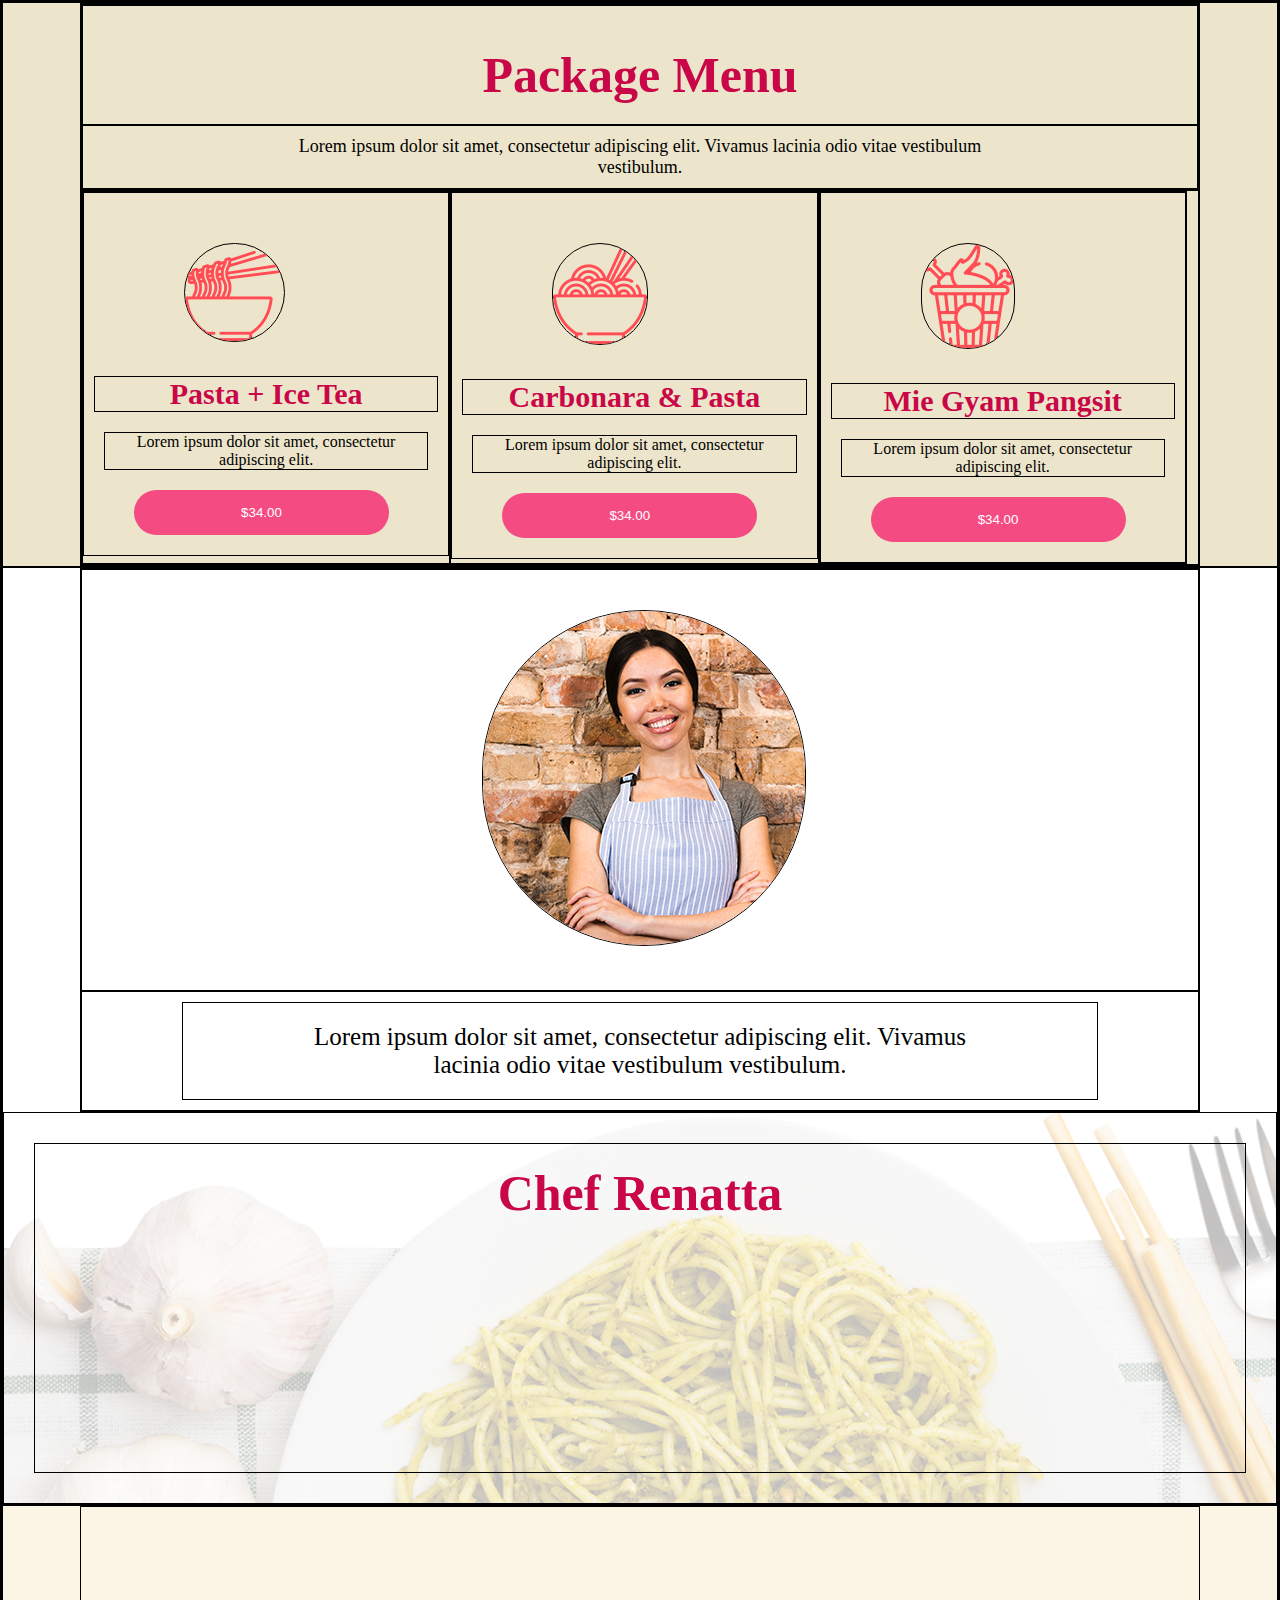
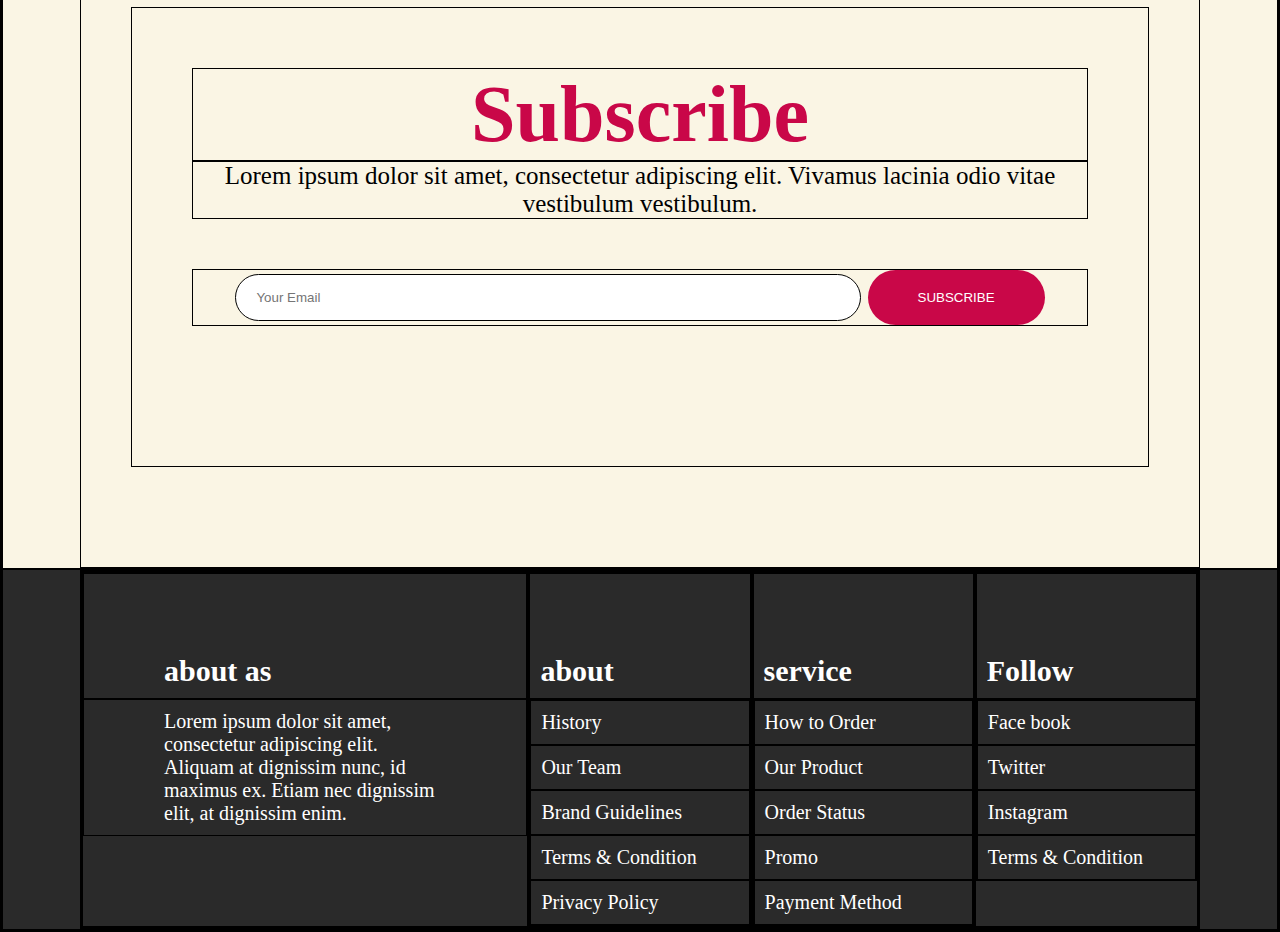
==== commit ee04d63c: "psd" ====
--- a/PSD2/index.html
+++ b/PSD2/index.html
@@ -7,9 +7,8 @@
     <title>Document</title>
     <link rel="stylesheet" href="style.css">
 </head>
-
 <body>
-    <header id="header">
+    <!-- <header id="header">
         <div class="headfilter">
             <div class="container">
                 <div class="nav">
@@ -40,8 +39,8 @@
                 </div>
             </div>
         </div>
-    </header>
-    <section id="section2">
+    </header> -->
+    <!-- <section id="section2">
         <div class="sectionfilter">
             <div class="container">
                 <div class="best">
@@ -67,8 +66,8 @@
                 </div>
             </div>
         </div>
-    </section>
-    <section id="section3">
+    </section> -->
+    <!-- <section id="section3">
         <div class="sectionfilter3">
             <div class="container">
                 <div class="follow">
@@ -97,8 +96,8 @@
                 </div>
             </div>
         </div>
-    </section>
-    <section id="section4">
+    </section> -->
+    <!-- <section id="section4">
         <div class="container">
             <div class="ourmenu">
                 <h2>Our Menu</h2>
@@ -147,8 +146,8 @@
                 </div>
             </div>
         </div>
-    </section>
-    <section id="section5">
+    </section> -->
+    <!-- <section id="section5">
             <div class="row1">
                 <div class="col-50">
                     <div class="sectionfilter5">
@@ -163,7 +162,7 @@
                     </div>
                 </div>
             </div>
-    </section>
+    </section> -->
     <section id="section6">
         <div class="container">
             <div class="package">
@@ -173,35 +172,40 @@
             <div class="row">
                 <div class="col-33">
                     <div class="small">
-                    <img src="image/Icon1.png" alt=""></div>
+                    <img src="image/Icon1.png" alt="">
                     <h2>Pasta + Ice Tea</h2>
                     <p>Lorem ipsum dolor sit amet, consectetur adipiscing elit.</p>
                     <button>$34.00</button>
-                </div>
-                <div class="col-33">
+                    </div>
+                </div>
+                <div class="col-33">    
                     <div class="small">
-                    <img src="image/Icon2.png" alt=""></div>
+                    <img src="image/Icon2.png" alt="">
                     <h2>Carbonara & Pasta</h2>
                     <p>Lorem ipsum dolor sit amet, consectetur adipiscing elit.</p>
                     <button>$34.00</button>
+                    </div>
                 </div>
                 <div class="col-33">
                     <div class="small">
-                    <img src="image/Icon4.png" alt=""></div>
+                    <img src="image/Icon4.png" alt="">
                     <h2>Mie Gyam Pangsit</h2>
                     <p>Lorem ipsum dolor sit amet, consectetur adipiscing elit.</p>
                     <button>$34.00</button>
+                    </div>
                 </div>
             </div>
         </div>
     </section>
     <section id="section7">
+        <div class="container">
             <div class="chef">
                 <img src="image/Msef.png" alt="">
             </div>
             <div class="line">
                 <p>Lorem ipsum dolor sit amet, consectetur adipiscing elit. Vivamus lacinia odio vitae vestibulum vestibulum. </p>
             </div>
+        </div>
             <div class="name">
                 <h2>Chef Renatta</h2>
             </div>
@@ -212,7 +216,7 @@
                 <h2>Subscribe</h2>
                 <p>Lorem ipsum dolor sit amet, consectetur adipiscing elit. Vivamus lacinia odio vitae vestibulum vestibulum. </p>
                 <div class="com">
-                <!-- <label for="email" placeholder="Your Email">Your Email</label> -->
+                    <input type="email" name="email" id="email" placeholder="Your Email">
                 <button>SUBSCRIBE</button>
                 </div>
             </div>
--- a/PSD2/style.css
+++ b/PSD2/style.css
@@ -2,18 +2,21 @@
     margin: 0px;
     padding: 0px;
     box-sizing: border-box;
-    /* border: 1px solid black; */
+    border: 1px solid black;
     /* border: none; */
 }
 .container{
-    width: 95%;
+    width: 100%;
     margin: 0 auto;
 }
 .col-50{
-    width: 50%;
+    /* width: 50%; */
+    width: 100%;
 }
 .col-33{
-    width: 33.33%;
+    /* width: 33.33%; */
+    width: 100%;
+
 }
 button{
     border: none;
@@ -87,7 +90,8 @@
 }
 .row{
     display: flex;
-    padding-bottom:  150px;
+    flex-wrap: wrap;
+    /* padding-bottom:  150px; */
     /* padding-top: 20px; */
 }
 .col-33>img{
@@ -239,6 +243,7 @@
 }
 .row1{
     display: flex;
+    flex-wrap: wrap;
 }
 .pasta>h3{
     color: rgb(201,7,72);
@@ -270,41 +275,41 @@
 }
 .package>p{
     text-align: center;
-    padding: 10px 500px 10px 500px;
+    padding: 10px 200px 10px 200px;
     font-size: 18px;
 }
 .small>img{
     border-radius: 80px;
-    margin: 50px 60px 10px 170px;
+    margin: 50px 125px 10px 125px;
 }
 .small>h2{
     text-align: center;
-    margin:10px 20px ;
+    margin:10px 0px ;
     color: rgb(201,7,72);
     font-size: 40px;
 }
-.col-33>p{
-    text-align: center;
-    margin: 0px 120px;
+.small>p{
+    text-align: center;
+    margin: 0px 50px;
     /* padding-bottom: 100px ; */
 }
-.col-33>button{
+.small>button{
     border-radius: 30px;
+    padding: 15px 100px 15px 100px;
+    background-color: rgb(244, 75, 131);
+    color: white;
+    margin:20px 50px;
+    /* font-weight: 700; */
+}
+.chef>img{
+    border-radius: 200px;
+    align-items: center;
+    /* padding: 20px 100px; */
+    margin: 40px 400px;
+}
+.line>p{
+    text-align: center;
     padding: 20px 100px 20px 100px;
-    background-color: rgb(244, 75, 131);
-    color: white;
-    margin:20px 120px;
-    /* font-weight: 700; */
-}
-.chef>img{
-    /* text-align: center; */
-    border-radius: 500px;
-    /* padding: 20px 450px; */
-    margin: 40px 550px;
-}
-.line>p{
-    text-align: center;
-    padding: 0px 500px 20px 500px;
     font-size: 25px;
 }
 .name>h2{
@@ -316,6 +321,8 @@
 }
 .name{
     background-image: url(image/backimage7.png);
+    background-repeat: no-repeat;
+    background-size: cover;
 }
 #section8{
     background-color: #faf5e4;
@@ -324,43 +331,44 @@
     color: rgb(201,7,72);
     font-size: 80px;
     text-align: center;
-    padding: 50px 0 10px 0;
-}
-.sub>p{
-    text-align: center;
-    padding: 0px 400px 20px 400px;
+    /* padding: 50px 0 10px 0; */
+    /* margin: 50px 0; */
+}
+.sub{
+    text-align: center;
+    /* padding: 0px 100px 20px 100px; */
+    margin: 150px 214px;
     font-size: 25px;
 }
 .com{
-    margin: 50px 100px 80px 100px;
-}
-/* .com>label{ */
-    /* background-color: white; */
-    /* color: gray; */
-    /* border-radius: 100px; */
-    /* text-align: center; */
-    /* padding: 15px 200px 15px 200px; */
+    margin: 50px 0px 80px 0px;
+}
+.com>input{
+    background-color: white;
+    color: gray;
+    border-radius: 100px;
+    width: 70%;
     /* margin: 20px 500px 80px 200px; */
-/* } */
+    padding:  15px 20px ;
+}
 .com>button{
     background-color:rgb(201,7,72);
     color:white;
     border-radius:100px;
     text-align: center;
-    padding: 15px 50px 15px 50px;
-    margin: 20px 500px 200px 500px;
-    /* position: absolute; */
-    /* position: relative; */
+    padding: 20px 50px ;
 }
 #footer{
      background-color: #2a2a2a;;
 }
 .col-40{
-    width: 40%;
+    /* width: 40%; */
+    width: 100%;
     color: white;
 }
 .col-20{
-    width: 20%;
+    /* width: 20%; */
+    width: 100%;
     color: white;
     
 }
@@ -379,4 +387,205 @@
 .col-20  li{
     font-size: 20px;
     padding: 10px 10px 10px 10px;
-}+}
+
+
+
+
+
+
+
+
+@media (min-width: 576px){
+    .container{
+        width: 520px;
+        /* width: 95%; */
+        margin: 0 auto;
+    }
+    .col-40{
+        width: 100%;
+    }
+    .col-20{
+        width: 100%;
+    }
+    .col-33{
+        width: 100%;
+    }
+    .col-50{
+        width: 100%;
+    }
+    .sub{
+        margin: 10px 15px;
+    }
+    .chef>img{
+        margin: 10px 80px;
+    }
+    .name{
+        width: 520px;
+    }
+    .package>h2{
+        padding: 40px 0 20px 0;
+    
+    }
+    .package>p{
+        padding: 10px 50px ;
+        font-size: 18px;
+    }
+    .small>img{
+        margin: 50px 100px 10px 200px;
+    }
+    .small>h2{
+        margin:10px 0px ;
+    }
+    .small>p{
+        margin: 0px 100px;
+        /* padding-bottom: 100px ; */
+    }
+    .small>button{
+        margin:20px 130px;
+        /* font-weight: 700; */
+    }
+}
+@media (min-width: 768px){
+    .container{
+        width: 720px;
+        /* width: 95%; */
+        margin: 0 auto;
+    }
+    .col-40{
+        width: 100%;
+    }
+    .col-20{
+        width: 50%;
+    }
+    .col-33{
+        width: 50%;
+    }
+    .col-50{
+        width: 100%;
+    }
+    .sub{
+        margin: 50px 20px;
+    }
+    .chef>img{
+        margin: 10px 200px;
+    }
+    .name{
+        width: 760px;
+    }
+    .name>h2{
+        margin: 30px 30px;
+    }
+    .package>p{
+        padding: 10px 120px ;
+    }
+    .small>img{
+        margin: 50px 50px 10px 120px;
+    }
+    .small>h2{
+        margin:20px 10px ;
+        font-size: 30px;
+    }
+    .small>p{
+        margin: 0px 20px;
+    }
+    .small>button{
+        margin:20px 50px;
+        width: 70%;
+    }
+}
+@media (min-width: 992px){
+    .container{
+        width: 920px;
+        /* width: 95%; */
+        margin: 0 auto;
+    }
+    .col-40{
+        width: 100%;
+    }
+    .col-20{
+        width: 33%;
+    }
+    .col-33{
+        width: 33%;
+    }
+    .col-50{
+        width: 100%;
+    }
+    .sub{
+        margin: 75px 25px;
+        padding: 60px;
+    }
+    .chef>img{
+        margin: 10px 300px;
+    }
+    .name{
+        width: 992px;
+    }
+    .name>h2{
+        margin: 30px 30px;
+        /* padding  : 20px 20px; */
+    }
+    .package>p{
+        padding: 10px 150px ;
+    }
+    .small>img{
+        margin: 50px 50px 10px 100px;
+    }
+    .small>p{
+        margin: 0px 20px;
+    }
+    .small>button{
+        margin:20px 50px;
+        padding: 15px 40px;
+    }
+}
+@media (min-width: 1200px){
+    .container{
+        width: 1120px;
+        /* width: 95%; */
+        margin: 0 auto;
+    }
+    .col-40{
+        width: 40%;
+    }
+    .col-20{
+        width: 20%;
+    }
+    .col-33{
+        width: 33%;
+    }
+    .col-50{
+        width: 50%;
+    }
+    .sub{
+        margin: 100px 50px;
+    }
+    .chef>img{
+        margin: 40px 400px;
+    }
+    .name{
+        width: 100%;
+    }
+    .line>p{
+        margin: 10px 100px;
+    }
+    .name>h2{
+        margin: 30px 30px;
+    }
+    .package>p{
+        padding: 10px 200px ;
+    }
+    .small>img{
+        margin: 50px 50px 10px 100px;
+    }
+    .small>p{
+        margin: 0px 20px;
+    }
+    .small>button{
+        margin:20px 50px;
+        padding: 15px 40px;
+    }
+}
+
+
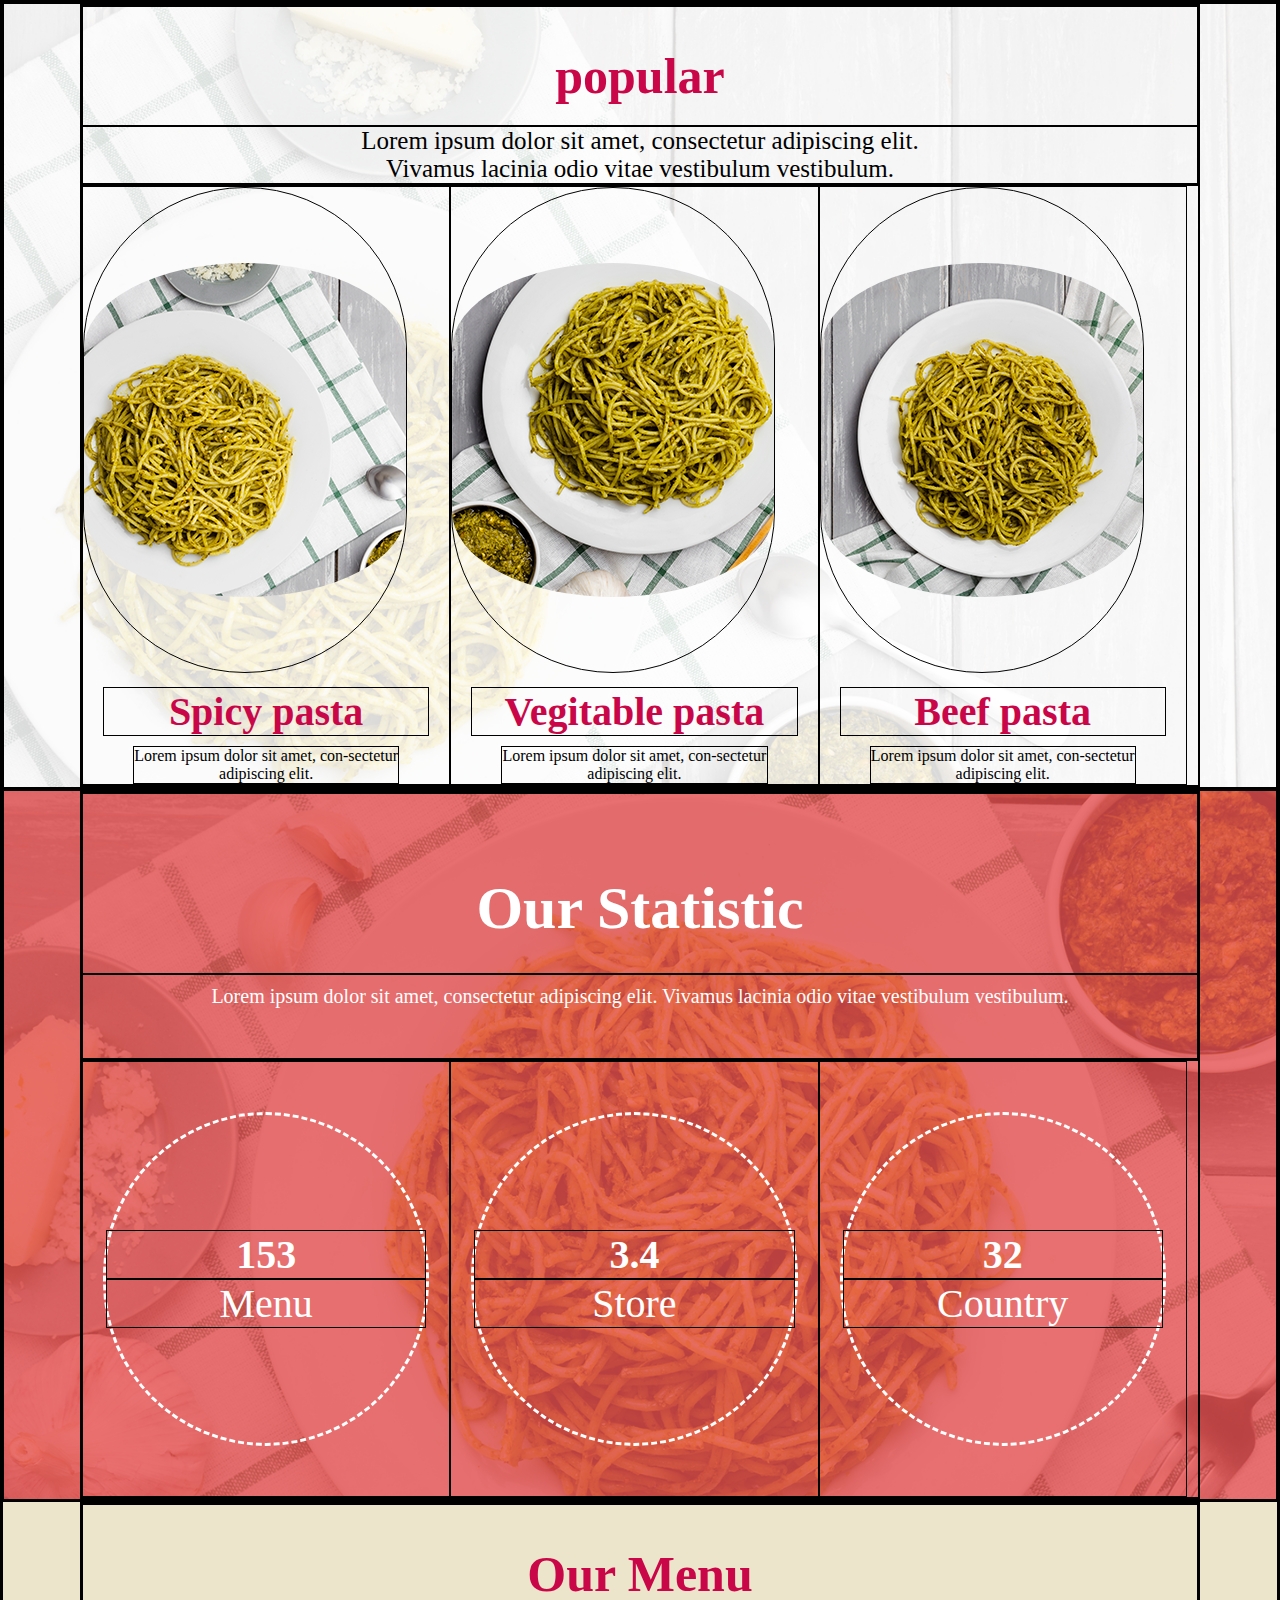
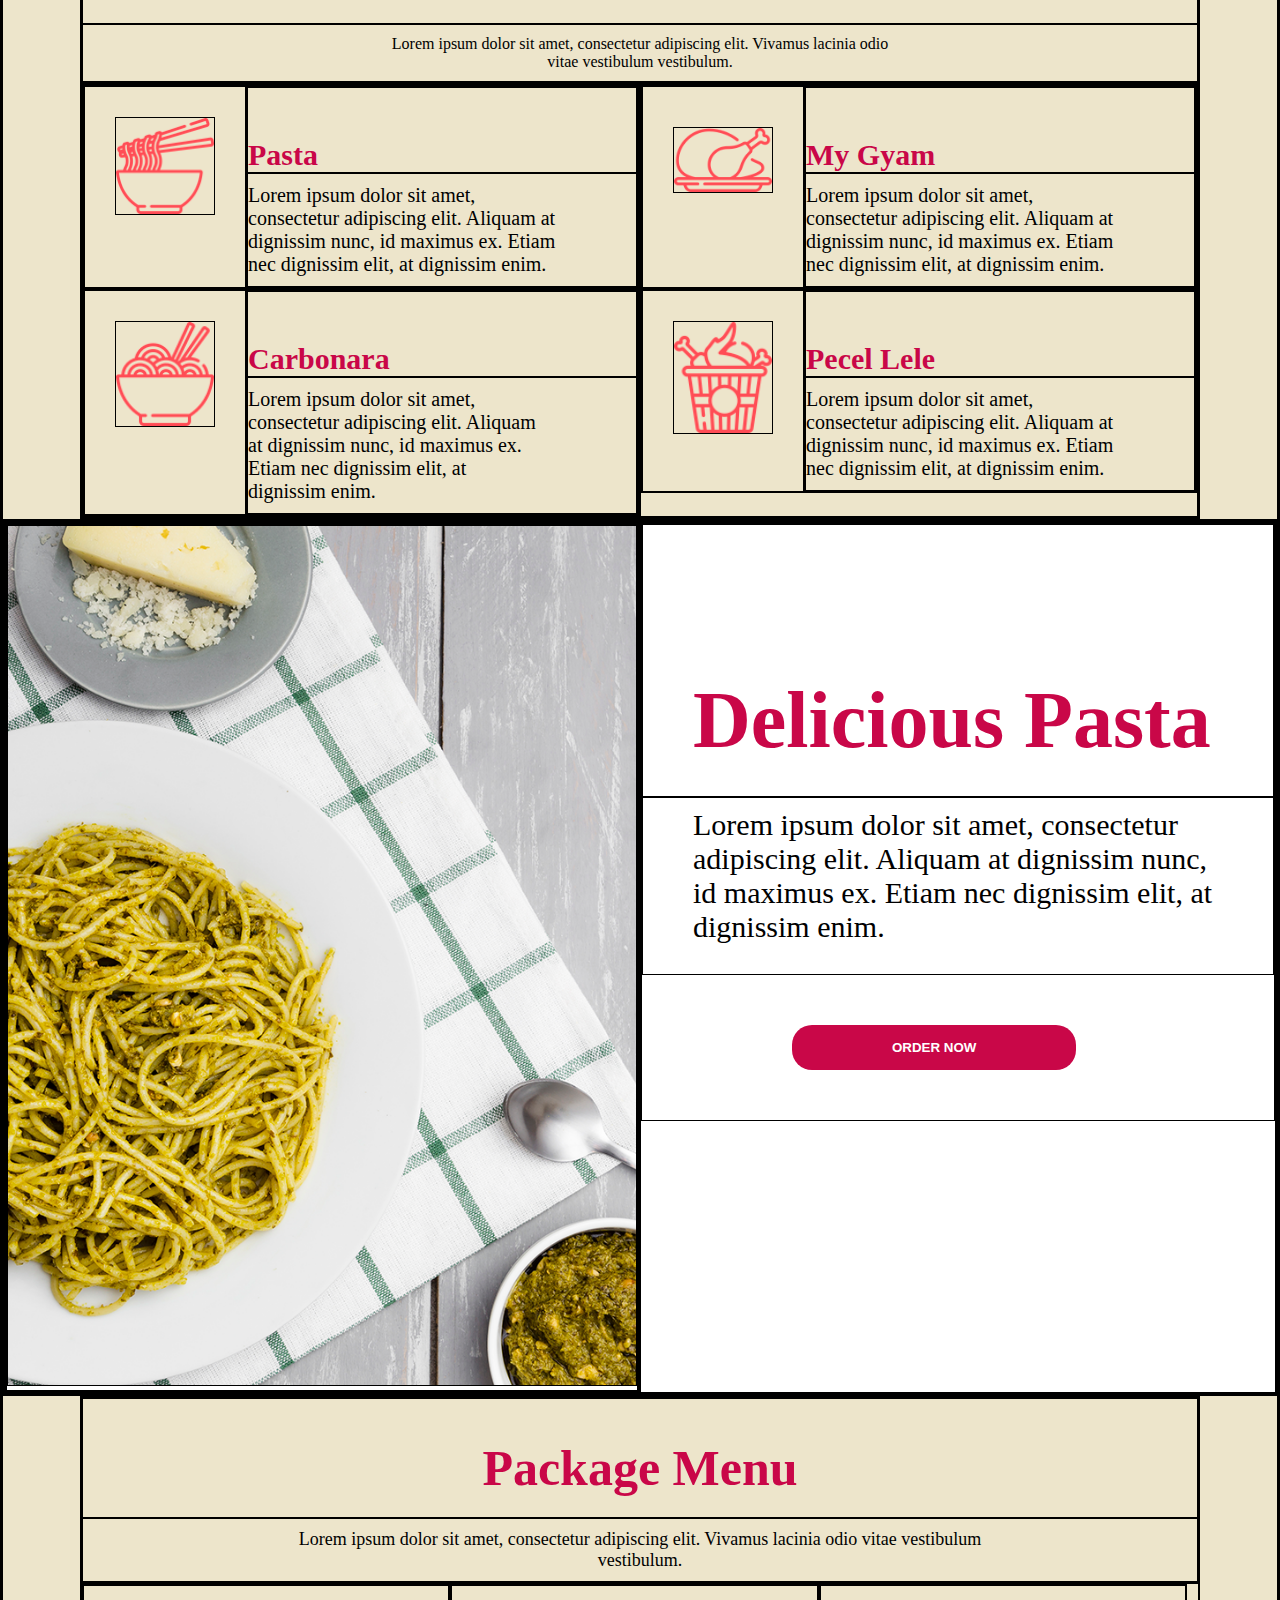
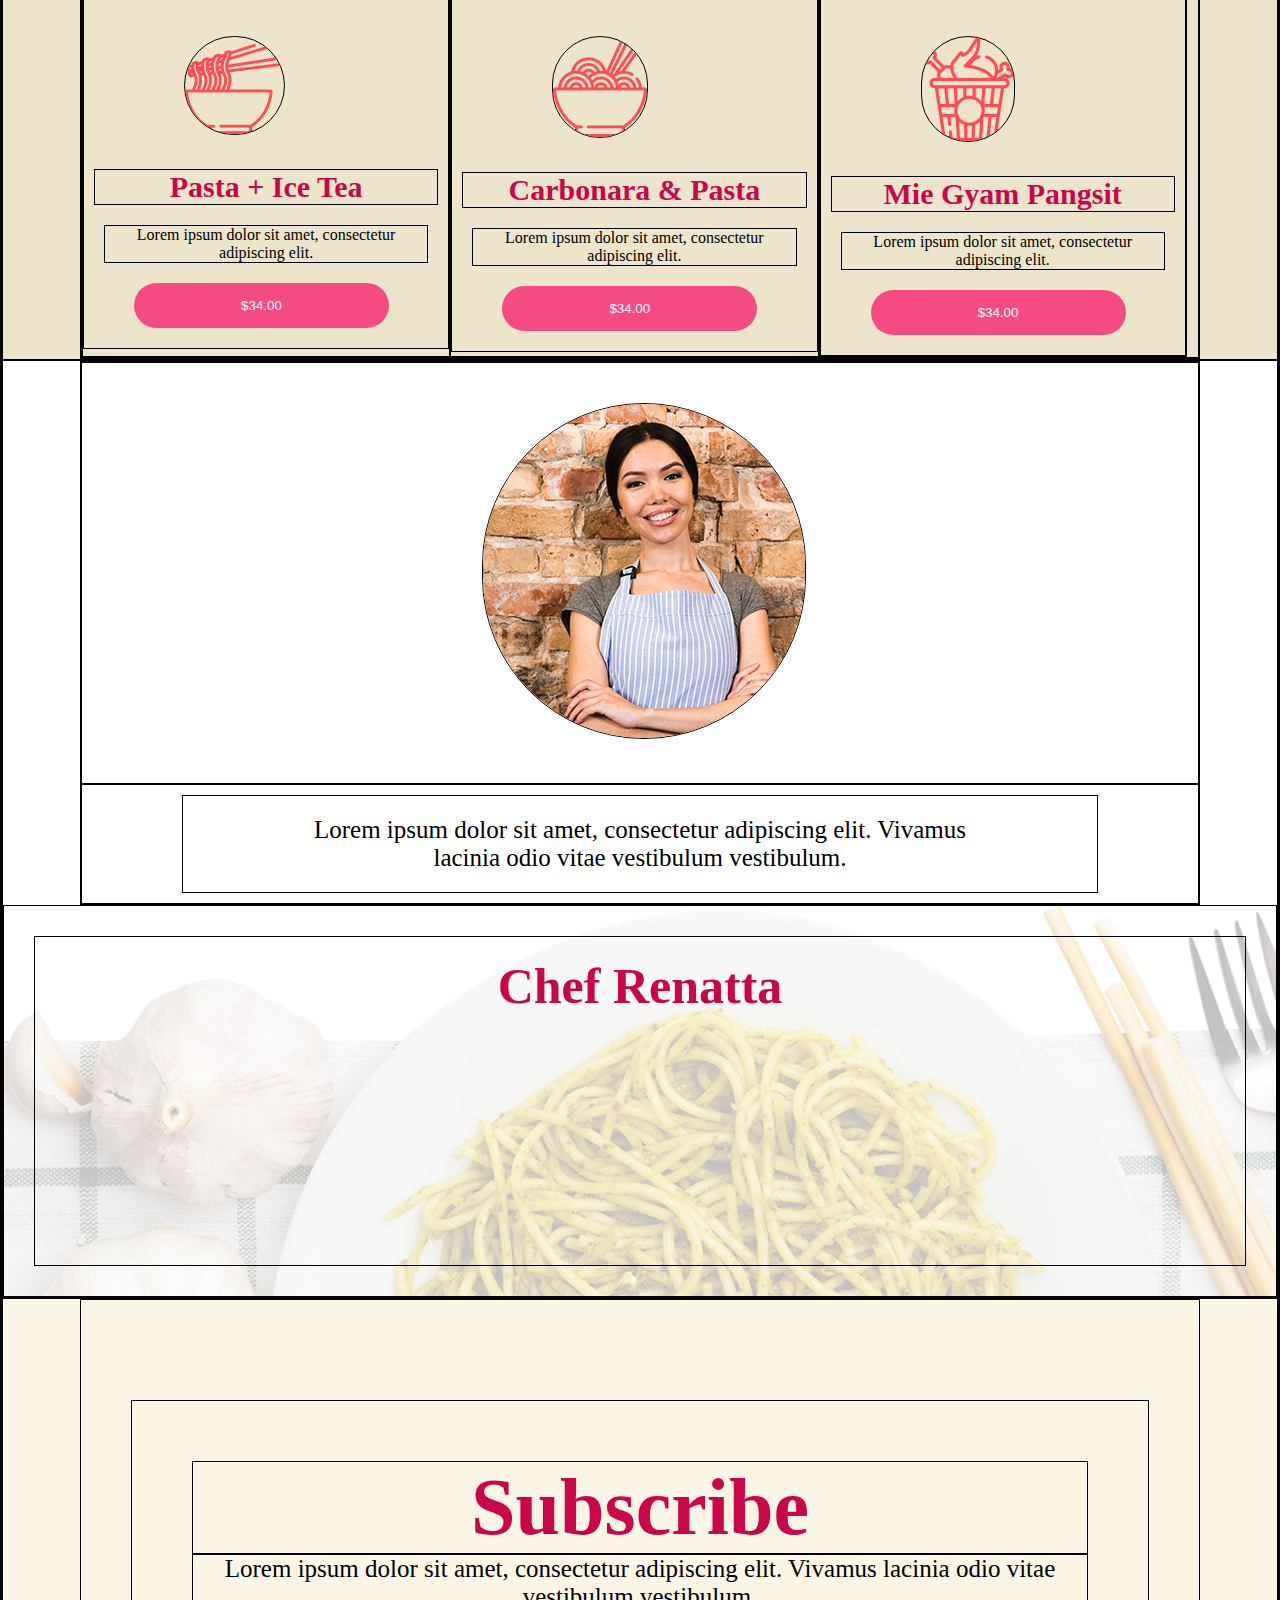
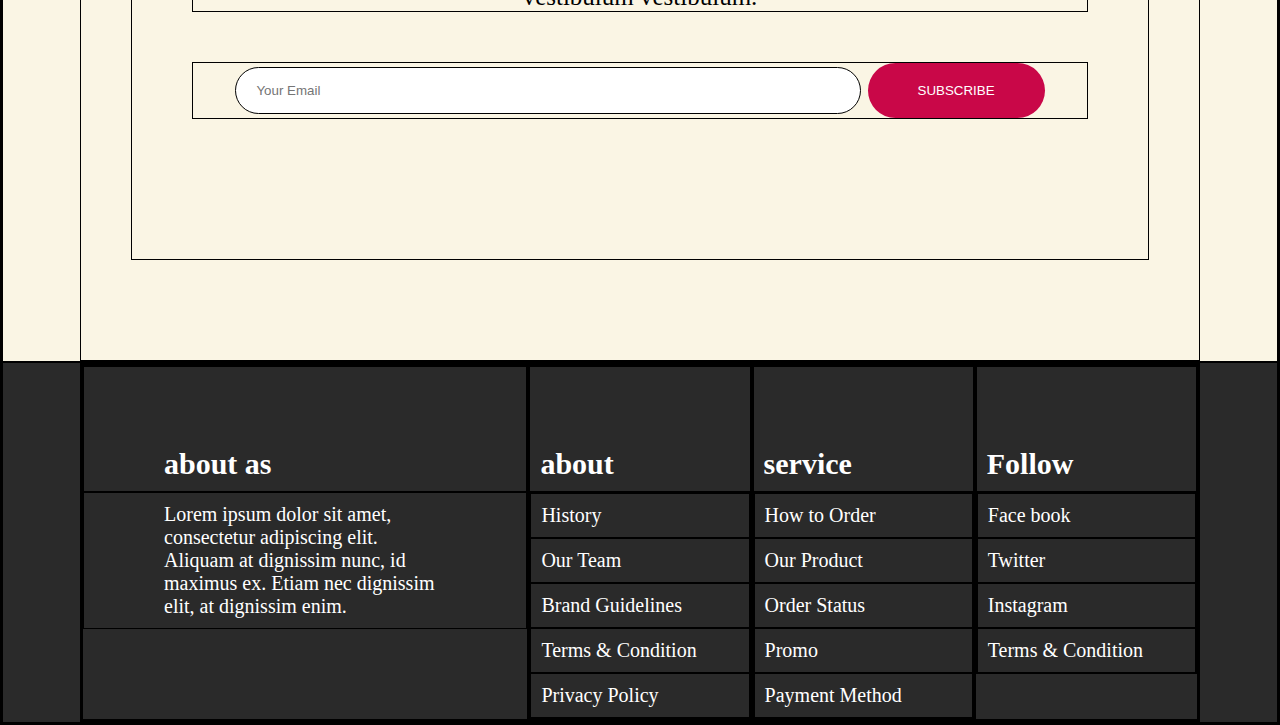
==== commit 09ea608f: "psd" ====
--- a/PSD2/index.html
+++ b/PSD2/index.html
@@ -40,7 +40,7 @@
             </div>
         </div>
     </header> -->
-    <!-- <section id="section2">
+    <section id="section2">
         <div class="sectionfilter">
             <div class="container">
                 <div class="best">
@@ -66,8 +66,8 @@
                 </div>
             </div>
         </div>
-    </section> -->
-    <!-- <section id="section3">
+    </section>
+    <section id="section3">
         <div class="sectionfilter3">
             <div class="container">
                 <div class="follow">
@@ -96,8 +96,8 @@
                 </div>
             </div>
         </div>
-    </section> -->
-    <!-- <section id="section4">
+    </section>
+    <section id="section4">
         <div class="container">
             <div class="ourmenu">
                 <h2>Our Menu</h2>
@@ -146,8 +146,8 @@
                 </div>
             </div>
         </div>
-    </section> -->
-    <!-- <section id="section5">
+    </section>
+    <section id="section5">
             <div class="row1">
                 <div class="col-50">
                     <div class="sectionfilter5">
@@ -162,7 +162,7 @@
                     </div>
                 </div>
             </div>
-    </section> -->
+    </section>
     <section id="section6">
         <div class="container">
             <div class="package">
--- a/PSD2/style.css
+++ b/PSD2/style.css
@@ -6,7 +6,7 @@
     /* border: none; */
 }
 .container{
-    width: 100%;
+    width: 90%;
     margin: 0 auto;
 }
 .col-50{
@@ -95,9 +95,9 @@
     /* padding-top: 20px; */
 }
 .col-33>img{
-    border-radius: 500px;
+    border-radius: 700px;
     margin: 50px 75px 10px 75px;
-    /* padding-top: 50px; */
+    /* padding-top: 200px; */
 }
 .col-33>h2{
     text-align: center;
@@ -131,7 +131,7 @@
     padding: 10px 450px 50px 450px;
 }
 .menu{
-    width: 33.33%;
+    /* width: 33.33%; */
     border: dashed;
     /* font-size: 30px; */
     border-radius: 500px;
@@ -445,6 +445,21 @@
         margin:20px 130px;
         /* font-weight: 700; */
     }
+    .pasta>button{
+        margin: 50px 100px 50px 100px;
+    }
+    .pasta>h3{
+        padding: 50px 100px 30px 125px;
+    }
+    .ourmenu>p{
+        padding: 10px 50px 10px 50px;
+    }
+    .follow>p{
+        padding: 10px 50px 50px 50px;
+    }
+    .follow>h2{
+        padding: 80px 0 30px 0;
+    }
 }
 @media (min-width: 768px){
     .container{
@@ -493,6 +508,30 @@
         margin:20px 50px;
         width: 70%;
     }
+    .pasta>button{
+        margin: 50px 200px 50px 200px;
+    }
+    .pasta>h3{
+        padding: 50px 100px 30px 125px;
+    }
+    .ourmenu>p{
+        padding: 10px 100px 10px 100px;
+    }
+    .follow>p{
+        padding: 10px 50px 50px 50px;
+    }
+    .follow>h2{
+        padding: 80px 0 30px 0;
+    }
+    .menu{
+        margin: 50px 20px;
+    }
+    .col-33>img{
+        margin: 50px 15px;
+    }
+    .col-33>p{
+        margin: 0 50px;
+    }
 }
 @media (min-width: 992px){
     .container{
@@ -510,7 +549,7 @@
         width: 33%;
     }
     .col-50{
-        width: 100%;
+        width: 50%;
     }
     .sub{
         margin: 75px 25px;
@@ -538,6 +577,34 @@
     .small>button{
         margin:20px 50px;
         padding: 15px 40px;
+    }
+    .pasta>button{
+        margin: 20px 50px 20px 100px;
+    }
+    .pasta>h3{
+        padding: 100px 10px 30px 50px;
+    }
+    .pasta>p{
+        padding: 10px 50px 30px 50px;
+    }
+    .ourmenu>p{
+        padding: 10px 200px 10px 200px;
+    }
+    .follow>p{
+        padding: 10px 100px 50px 100px;
+    }
+    .follow>h2{
+        padding: 80px 0 30px 0;
+    }
+    .menu{
+        padding: 75px 0px;
+    }
+    .col-33>img{
+        margin: 0px 0px;
+        padding: 75px 0;
+    }
+    .col-33>p{
+        margin: 0 50px;
     }
 }
 @media (min-width: 1200px){
@@ -586,6 +653,24 @@
         margin:20px 50px;
         padding: 15px 40px;
     }
-}
-
-
+    .pasta>button{
+        margin: 50px 50px 50px 150px;
+    }
+    .pasta>h3{
+        padding: 150px 0px 30px 50px;
+    }
+    .pasta>p{
+        padding: 10px 50px 30px 50px;
+    }
+    .ourmenu>p{
+        padding: 10px 300px 10px 300px;
+    }
+    .follow>p{
+        padding: 10px 100px 50px 100px;
+    }
+    .menu{
+        padding: 115px 0px;
+    }
+}
+
+
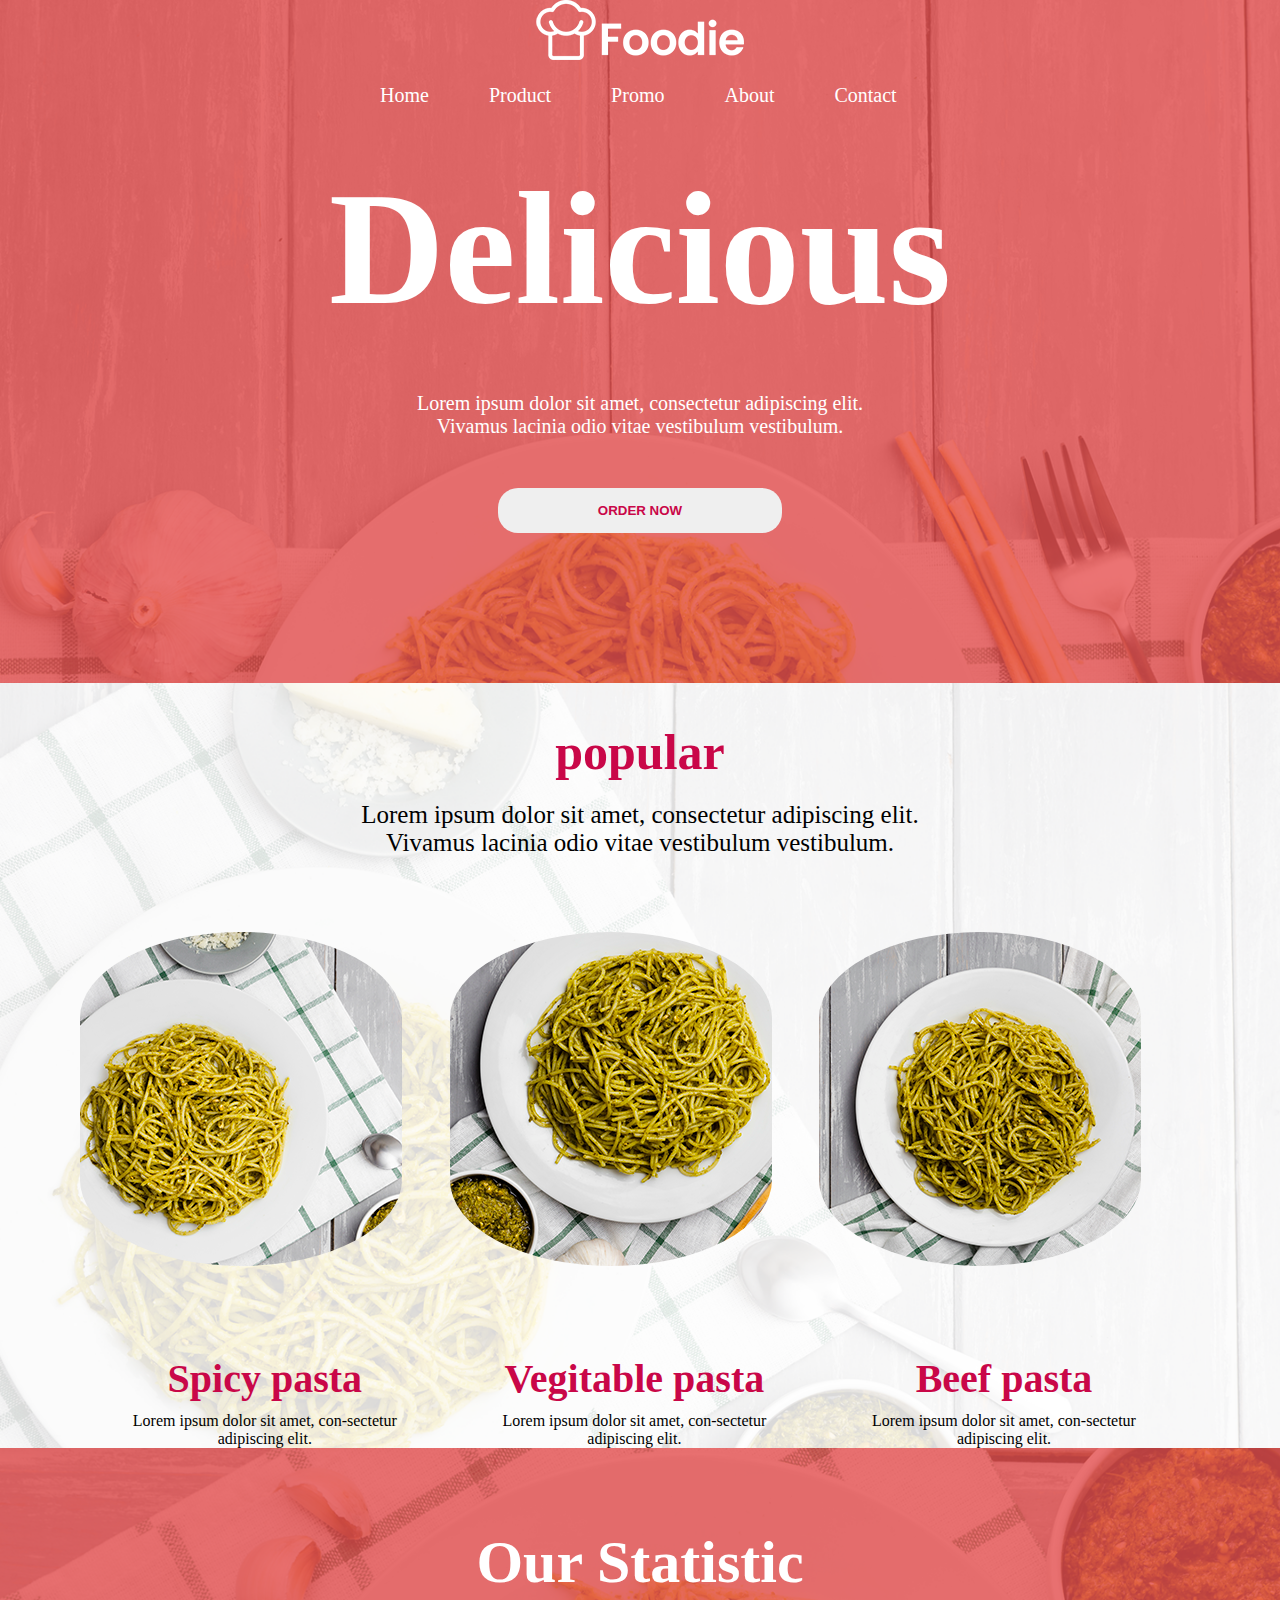
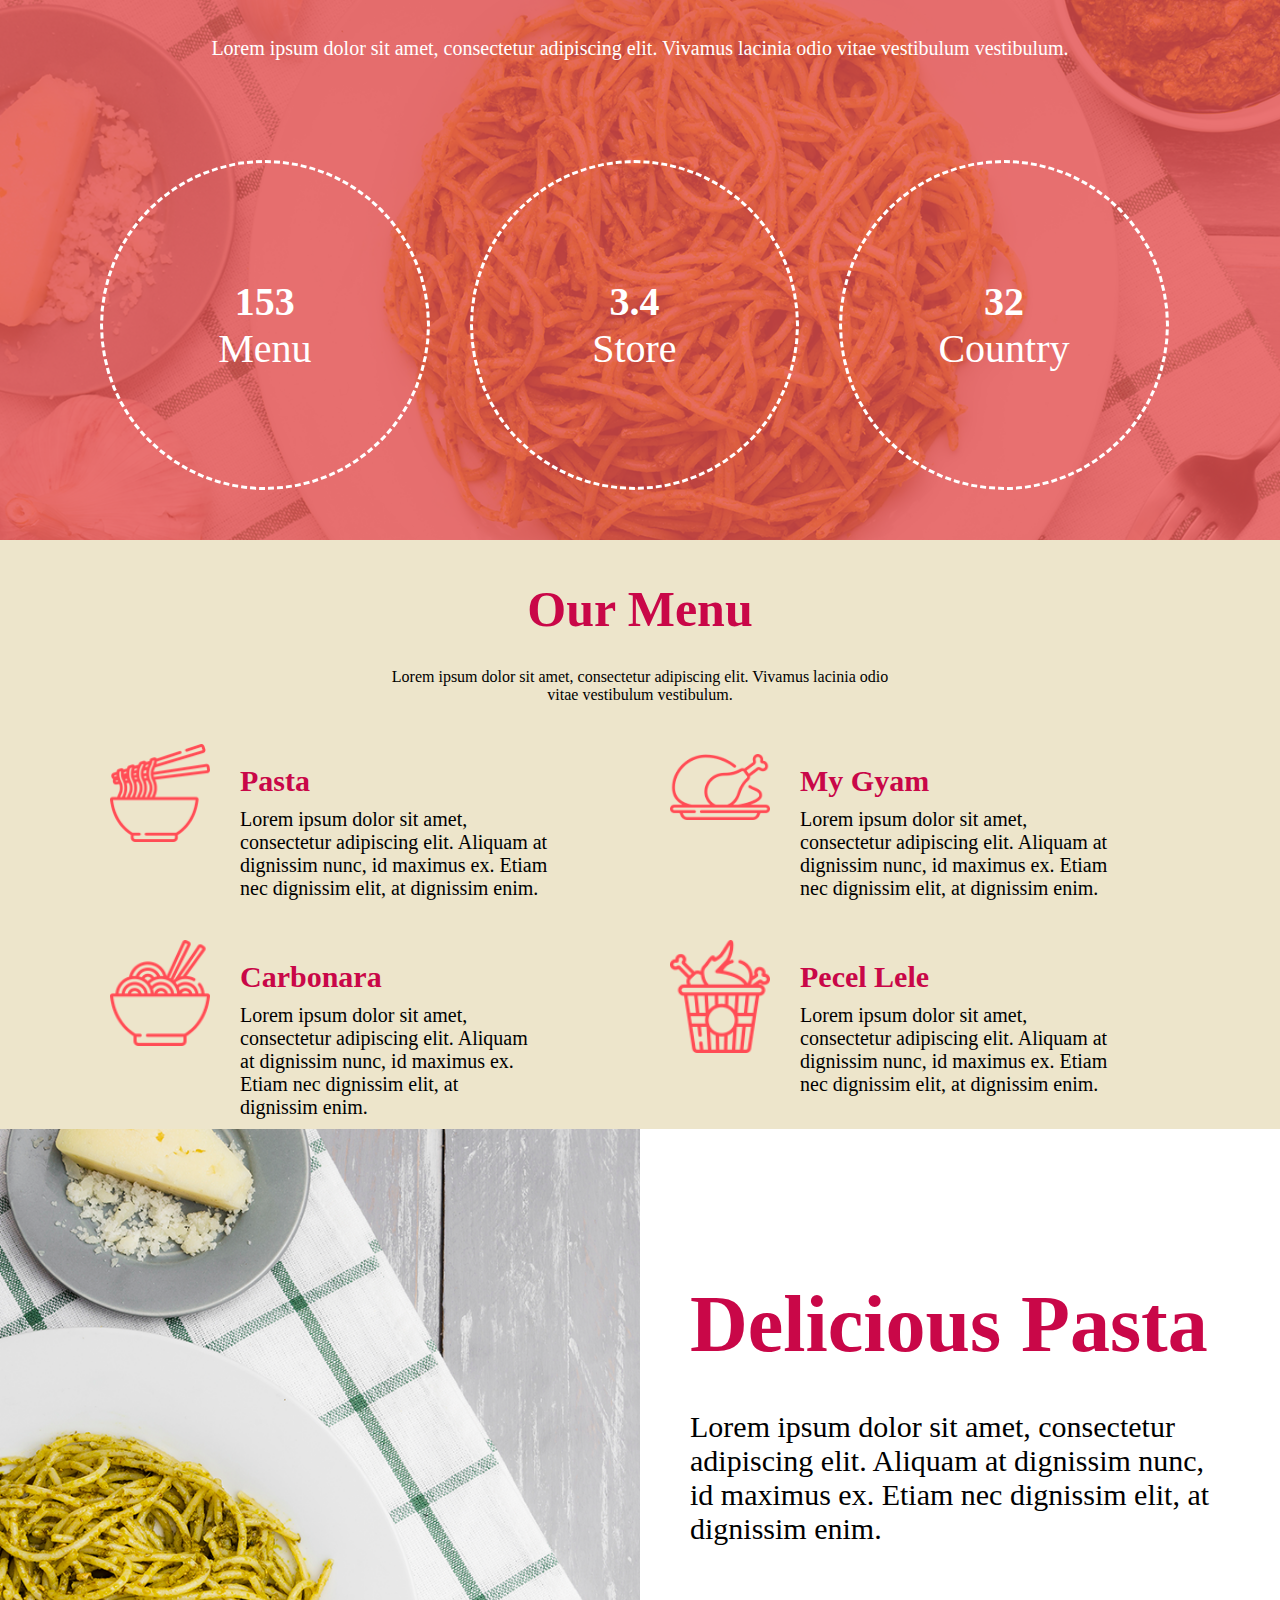
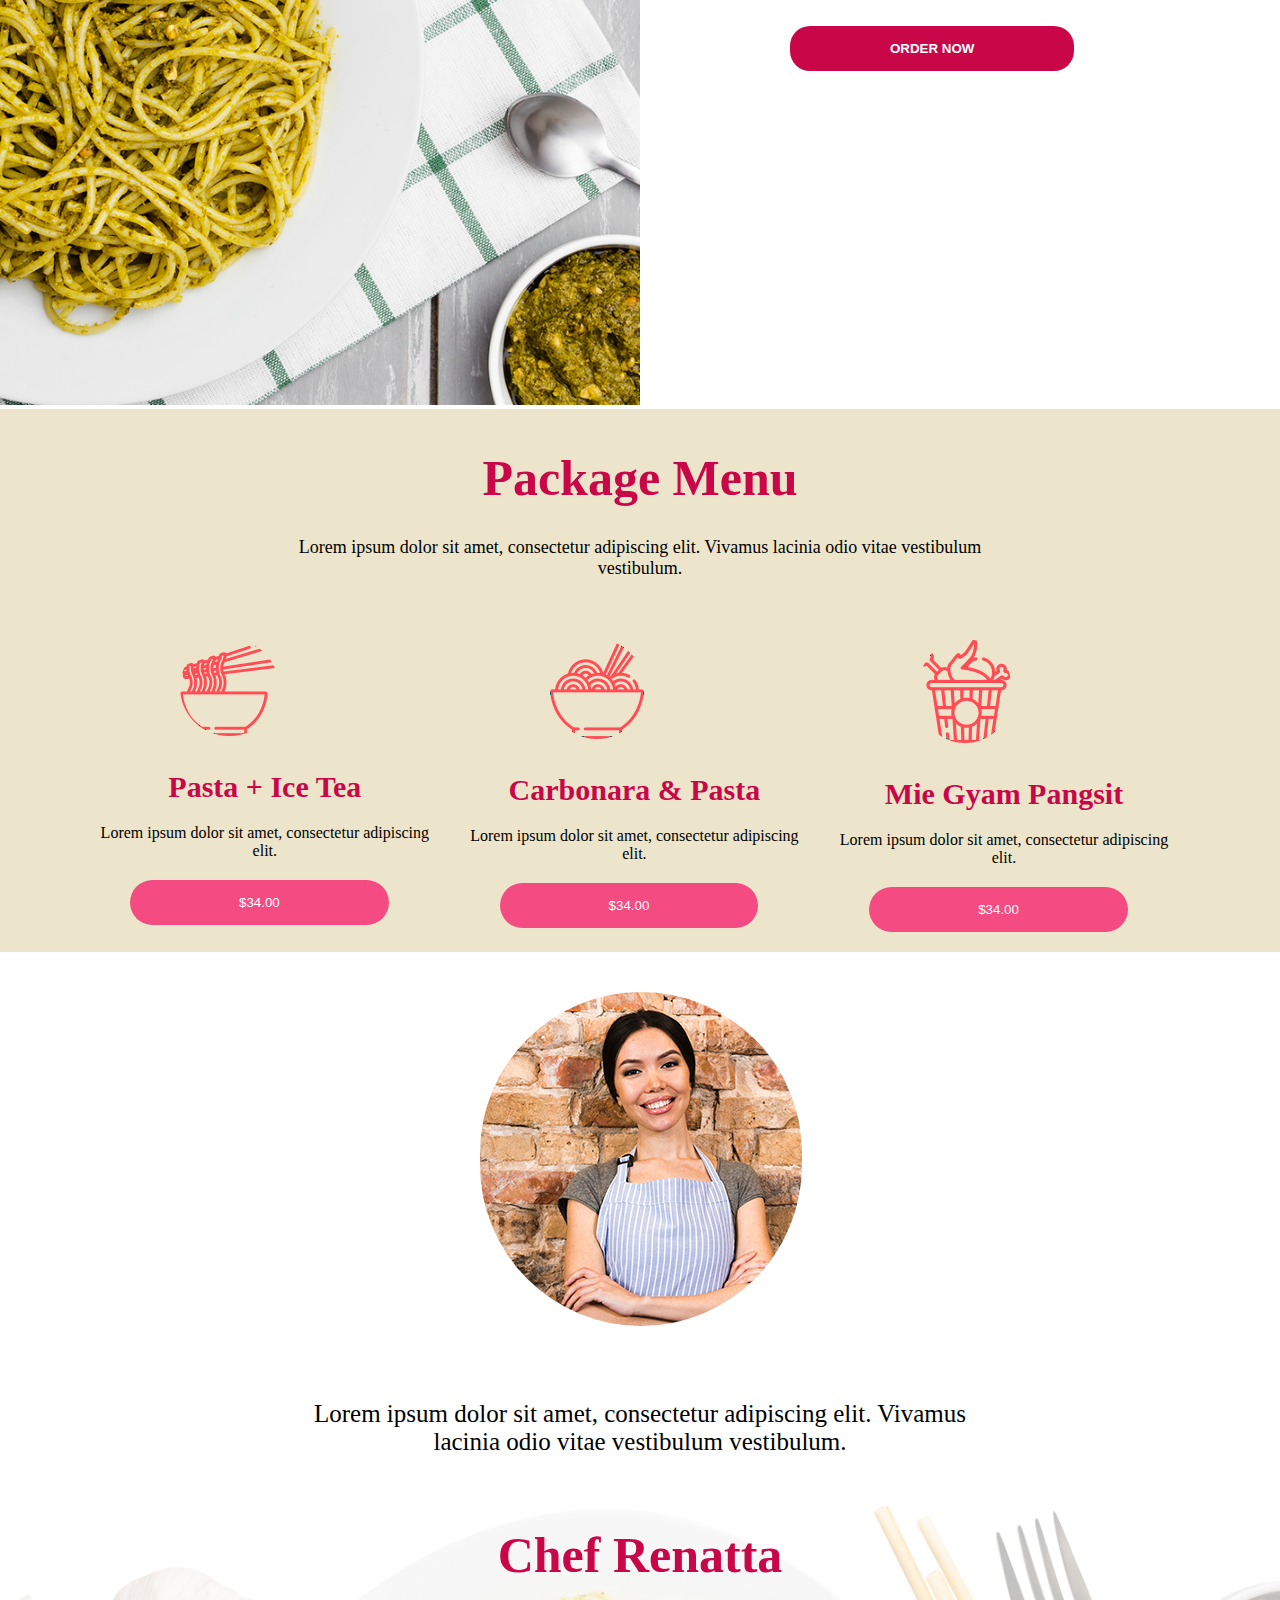
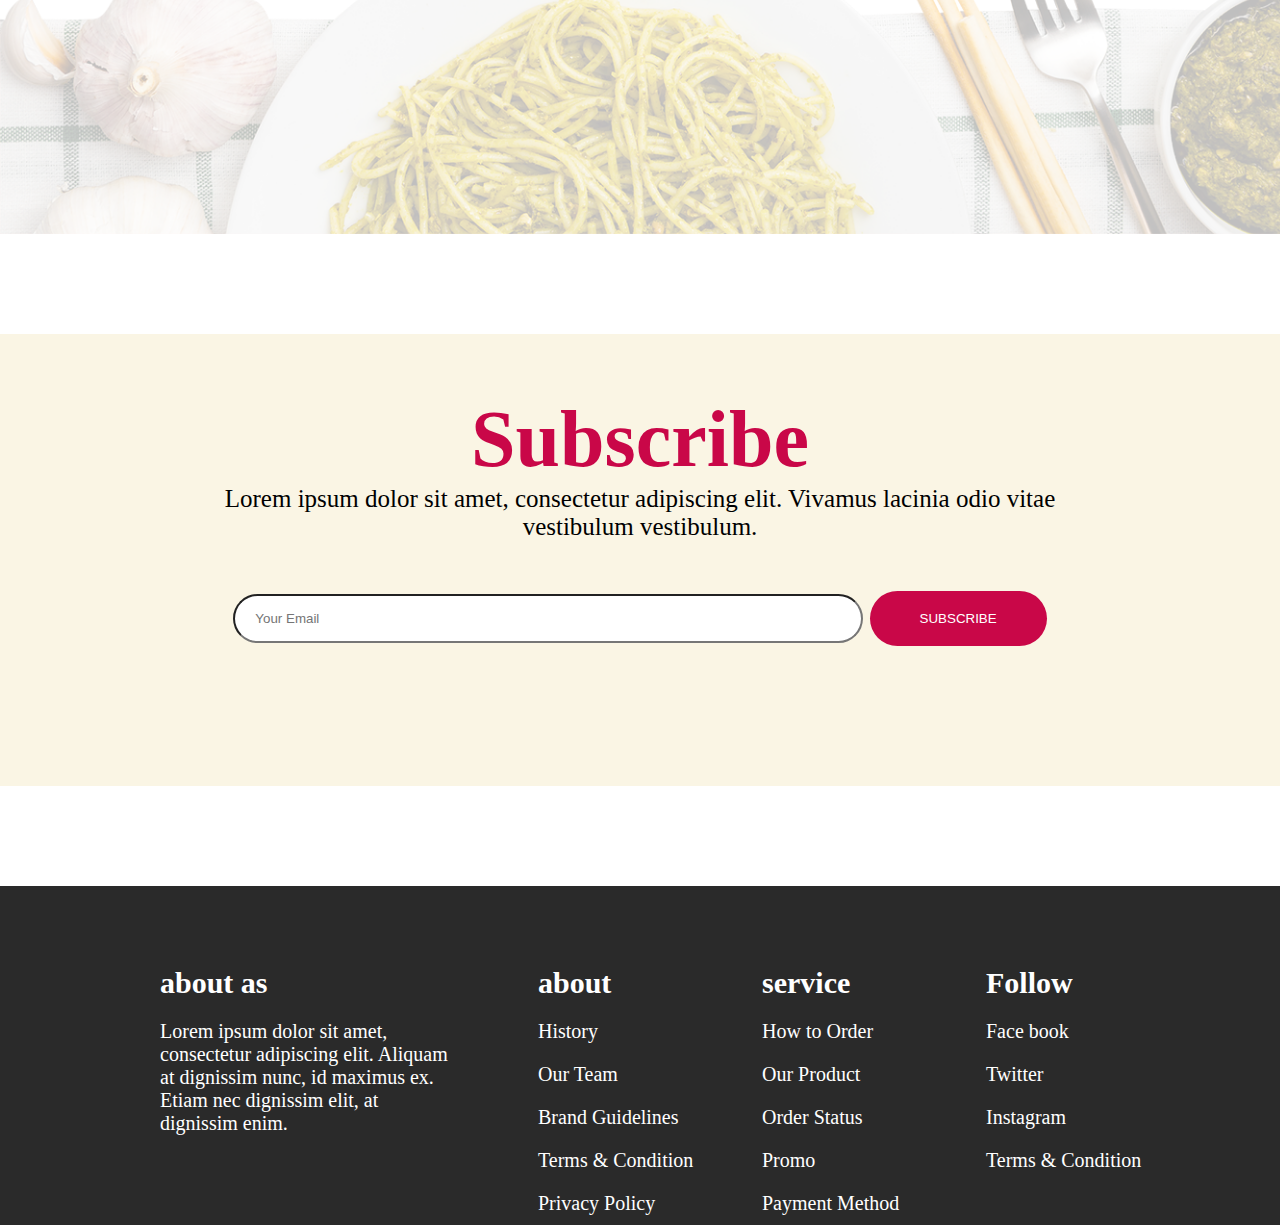
==== commit 86280f33: "project" ====
--- a/PSD2/index.html
+++ b/PSD2/index.html
@@ -8,7 +8,7 @@
     <link rel="stylesheet" href="style.css">
 </head>
 <body>
-    <!-- <header id="header">
+    <header id="header">
         <div class="headfilter">
             <div class="container">
                 <div class="nav">
@@ -39,7 +39,7 @@
                 </div>
             </div>
         </div>
-    </header> -->
+    </header>
     <section id="section2">
         <div class="sectionfilter">
             <div class="container">
--- a/PSD2/style.css
+++ b/PSD2/style.css
@@ -2,7 +2,7 @@
     margin: 0px;
     padding: 0px;
     box-sizing: border-box;
-    border: 1px solid black;
+    /* border: 1px solid black; */
     /* border: none; */
 }
 .container{
@@ -41,9 +41,9 @@
 .list{
     display: flex;
     text-align: center;
-    padding:10px 00px 0 500px;
-    font-size: 20px;
-    gap: 50px;
+    padding:20px 00px 0 300px;
+    font-size: 20px;
+    gap: 60px;
 }
 li{
     color: white;
@@ -95,7 +95,7 @@
     /* padding-top: 20px; */
 }
 .col-33>img{
-    border-radius: 700px;
+    border-radius: 1000px;
     margin: 50px 75px 10px 75px;
     /* padding-top: 200px; */
 }
